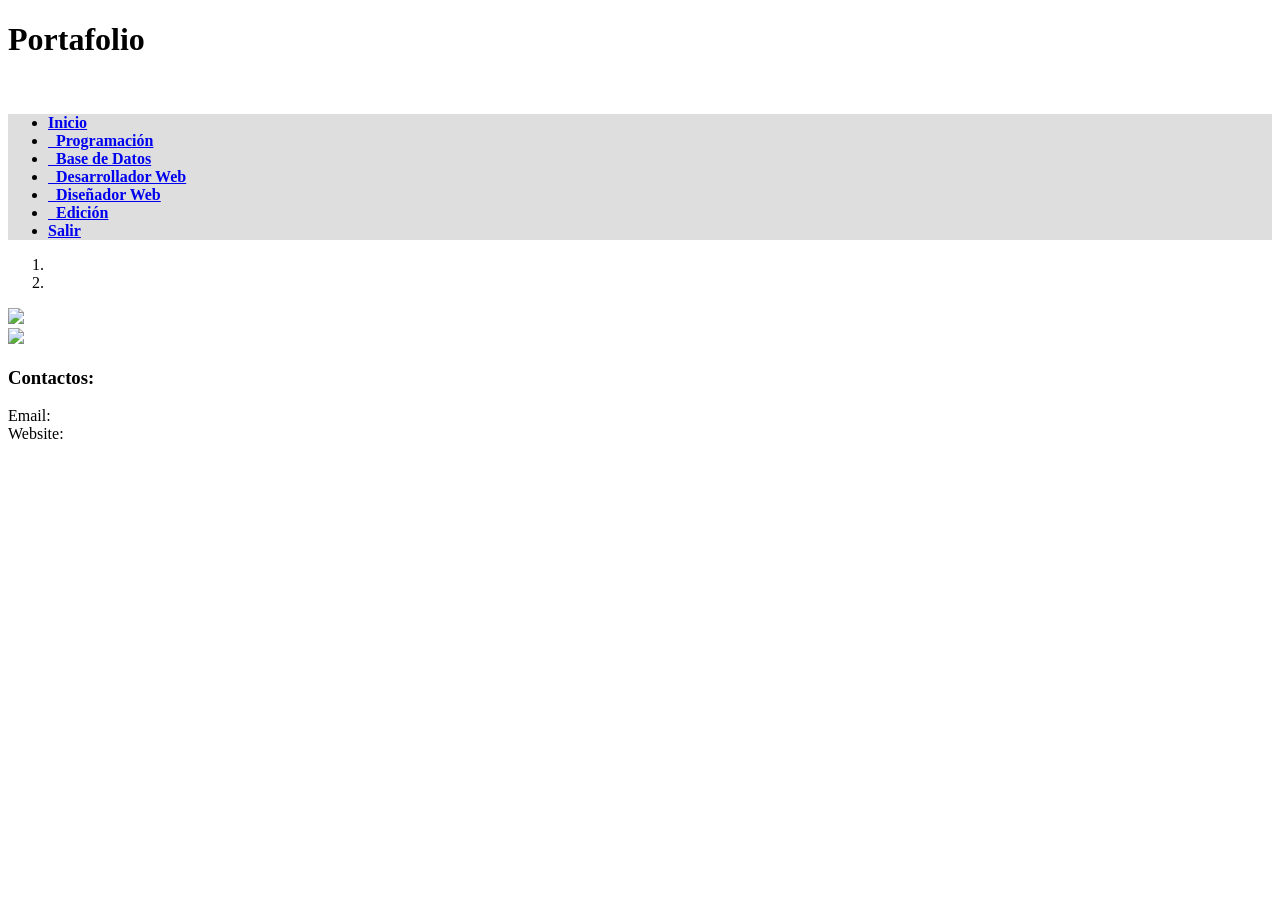
==== index.html @ d8a553ec "Add files via upload" ====
<!DOCTYPE html>
<html lang="en">
    <head>
        <!-- Title -->
        <title>Portafolio</title>
        <!-- Meta -->
        <meta http-equiv="content-type" content="text/html; charset=utf-8" />
        <meta name="description" content="">
        <meta name="author" content="">
        <meta name="viewport" content="width=device-width, initial-scale=1, maximum-scale=1" />
		
        <!-- Favicon -->
        <link href="favicon.ico" rel="shortcut icon">
		
        <!-- Bootstrap Core CSS -->
        <link rel="stylesheet" href="bootstrap/css/bootstrap.css" rel="stylesheet">
		
        <!-- Template CSS -->
        <link rel="stylesheet" href="css/animate.css" rel="stylesheet">
        <link rel="stylesheet" href="css/font-awesome.css" rel="stylesheet">
        <link rel="stylesheet" href="css/nexus.css" rel="stylesheet">
        <link rel="stylesheet" href="css/responsive.css" rel="stylesheet">
		
        <!-- Google Fonts-->
        <link href="http://fonts.googleapis.com/css?family=Roboto+Condensed:400,300" rel="stylesheet" type="text/css">
		
		<!--LINK Buenos-->
		<link rel="stylesheet" href="css/ok.css">
		<link rel="shortcut icon" type="image/vnd.microsoft.icon" href="img/io.png">				

		
    </head>
     <body class="claudio2">
        <div id="body-bg">
            <!-- Phone/Email -->
           <!--<div id="pre-header" class="background-gray-lighter">-->
               
           </div>
		   
            <!-- Header -->           
                    <div class="row">
                        <!-- Logo -->
                        <div class="logo">
                            <a>
                               <!--<img src="assets/img/m.jpg" id="pex"/>-->
								<h1 class="pex">Portafolio</h1><br>
                            </a>
                        </div>
                       
                    </div>
            
            <!-- Top Menu -->
            <div id="hornav" class="bottom-border-shadow" >
                <div class="container no-padding border-bottom" >
                    <div class="row">
                        <div class="col-md-12 no-padding">
                          <div class="visible-lg"><!--para ser invisible la barre lateral-->
							<div style="background-color:#dedede">
                                <ul id="hornavmenu" class="nav navbar-nav" >
                                    <li>
                                        <a href="index.html" class="glyphicon glyphicon-home">
											<strong class="rio">Inicio</strong>
										</a>
                                    </li>
                        
                                    <li>
                                        <a href="program.html" class="glyphicon glyphicon-list-alt"><b class="rio">&nbsp; Programación</b></a>
                                        
									</li>
									<li>
                                        <a href="base.html" class="glyphicon glyphicon-list-alt"><b class="rio">&nbsp; Base de Datos</b></a>
                                        
									</li>
									<li>
                                        <a href="pagina.html" class="glyphicon glyphicon-list-alt"><b class="rio">&nbsp; Desarrollador Web</b></a>
                                        
									</li>
									<li>
                                        <a href="grafico_1.html" class="glyphicon glyphicon-list-alt"><b class="rio">&nbsp; Diseñador Web </b></a>
                                        
									</li>
									<li>
                                        <a href="edicion.html" class="glyphicon glyphicon-list-alt"><b class="rio">&nbsp; Edición</b></a>
                                        
									</li>
                                       	 
                                    <li>
                                        <a href="index.html" class="fa-font" ><b class="rio">Salir</b></a>
                                    </li>
                                    
                                </ul>
                            </div>
                        </div>
                     
                    </div>
                </div>
            </div>
            <!-- === BEGIN CONTENT === -->
            <div id="slideshow" class="bottom-border-shadow">
                <div class="container no-padding background-white bottom-border">
                    <div class="row">
                        <!-- Carousel Slideshow -->
                        <div id="carousel-example" class="carousel slide" data-ride="carousel">
                            <!-- Carousel Indicators -->
                            <ol class="carousel-indicators">
                                <li data-target="#carousel-example" data-slide-to="0" class="active"></li>
                                <li data-target="#carousel-example" data-slide-to="1"></li>

                              
                            </ol>
                            <div class="clearfix"></div>
                            <!-- Carousel Images -->
                            <div class="carousel-inner">
                                <div class="item active">
                                    <img src="img/5.png">
                                </div>
                                <div class="item">
                                    <img src="img/6.png">
                                </div>
								
                              
                            </div>
                            <!-- Carousel Controls -->
                            <a class="left carousel-control" href="#carousel-example" data-slide="prev">
                                <span class="glyphicon glyphicon-backward"></span>
                            </a>
                            <a class="right carousel-control" href="#carousel-example" data-slide="next">
                                <span class="glyphicon glyphicon-forward"></span>

                            </a>
                            <!-- End Carousel Controls -->
                        </div>
                        <!-- End Carousel Slideshow -->
                    </div>
                </div>
            </div>
                     
            <!-- === BEGIN FOOTER === -->
            <div id="bas" >
                <div class="container bottom-border padding-vert-30" >
                    <div class="row" >
                       
                        <!-- Contact Details -->
                        <div class="col-md-4 margin-bottom-20" >
                            <h3 class="margin-bottom-10">Contactos:</h3>
                            <p>
                               
                                <span class="fa-envelope">Email:&nbsp;&nbsp;&nbsp;</span><br>
                                <span class="fa-link">Website:</span>
                            </p>
                            
                        </div>
                        
                    </div>
                </div>
            </div>
           
            <!-- JS -->
            <script type="text/javascript" src="js/jquery.min.js" type="text/javascript"></script>
            <script type="text/javascript" src="js/bootstrap.min.js" type="text/javascript"></script>
            <script type="text/javascript" src="js/scripts.js"></script>
            <!-- Isotope - Portfolio Sorting -->
            <script type="text/javascript" src="js/jquery.isotope.js" type="text/javascript"></script>
            <!-- Mobile Menu - Slicknav -->
            <script type="text/javascript" src="js/jquery.slicknav.js" type="text/javascript"></script>
            <!-- Animate on Scroll-->
            <script type="text/javascript" src="js/jquery.visible.js" charset="utf-8"></script>
            <!-- Sticky Div -->
            <script type="text/javascript" src="js/jquery.sticky.js" charset="utf-8"></script>
            <!-- Slimbox2-->
            <script type="text/javascript" src="js/slimbox2.js" charset="utf-8"></script>
            <!-- Modernizr -->
            <script src="js/modernizr.custom.js" type="text/javascript"></script>
            <!-- End JS -->
    </body>
</html>
<!-- === END FOOTER === -->
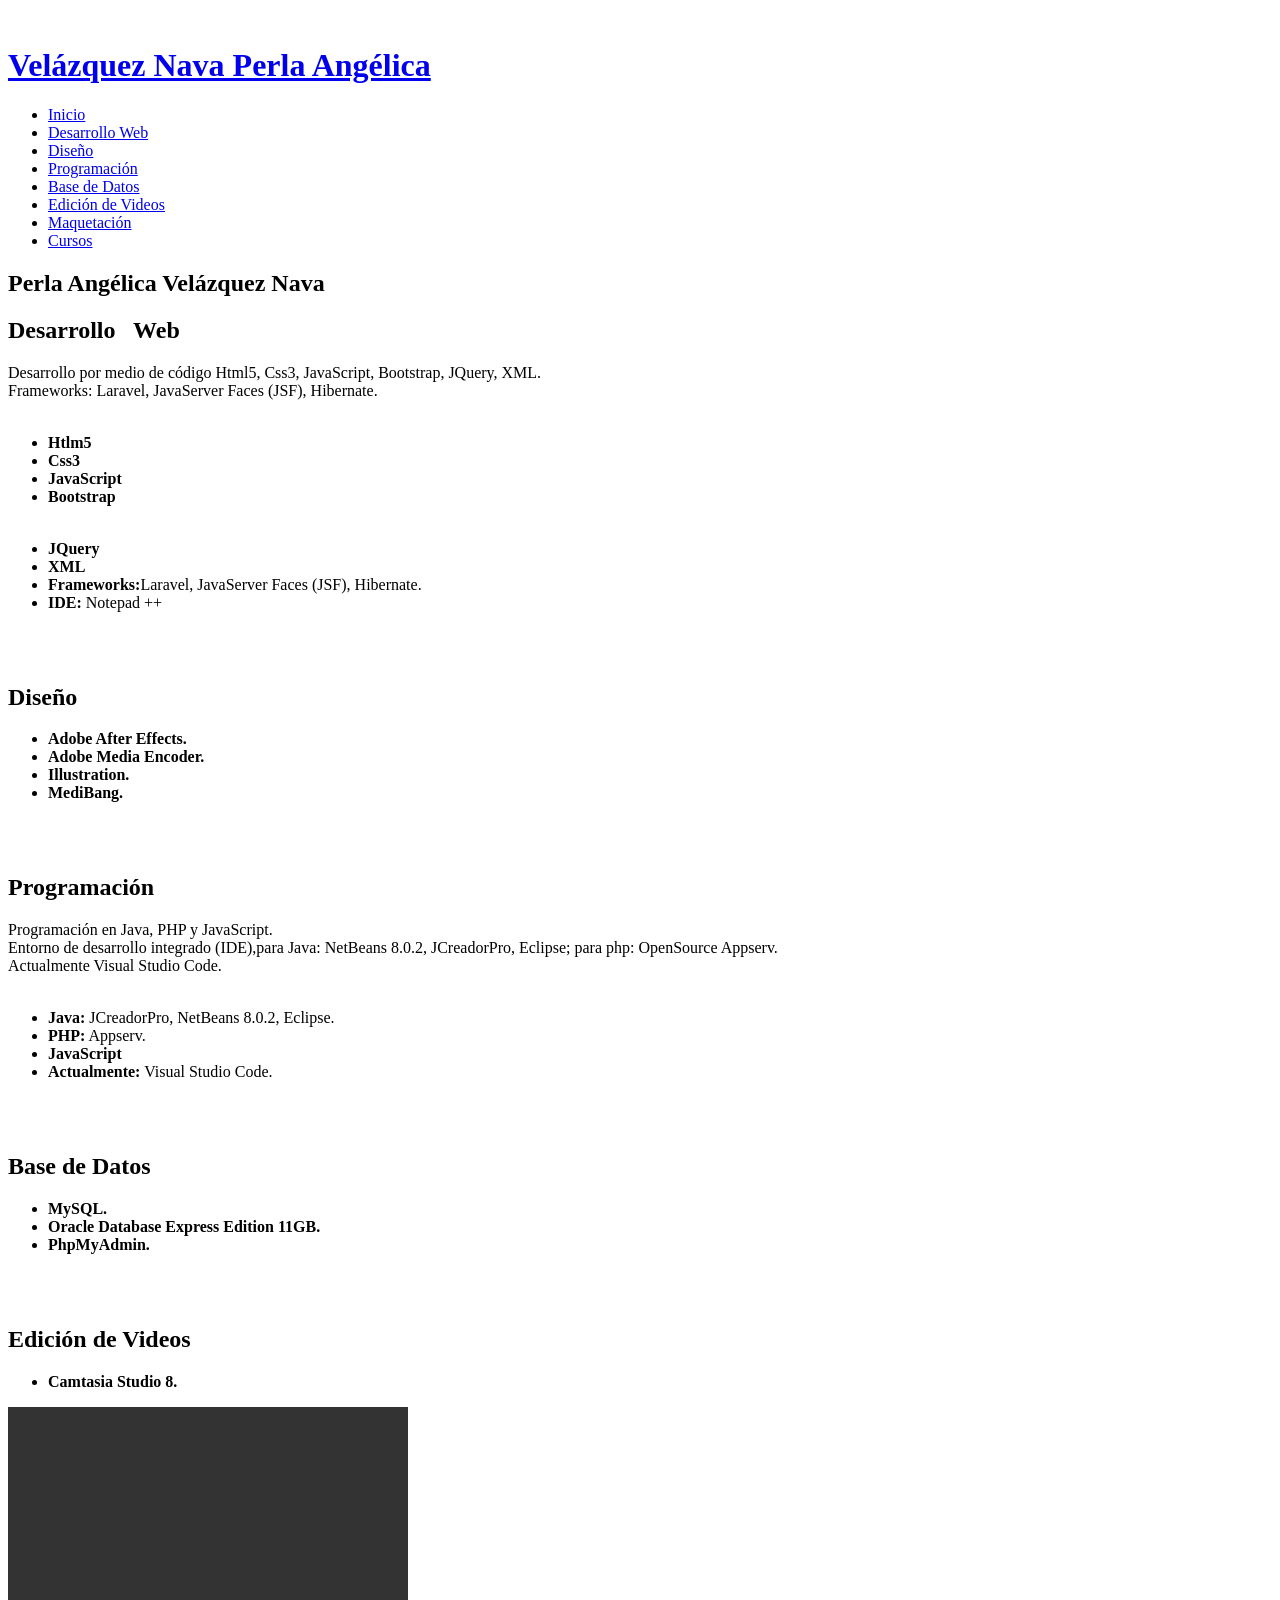
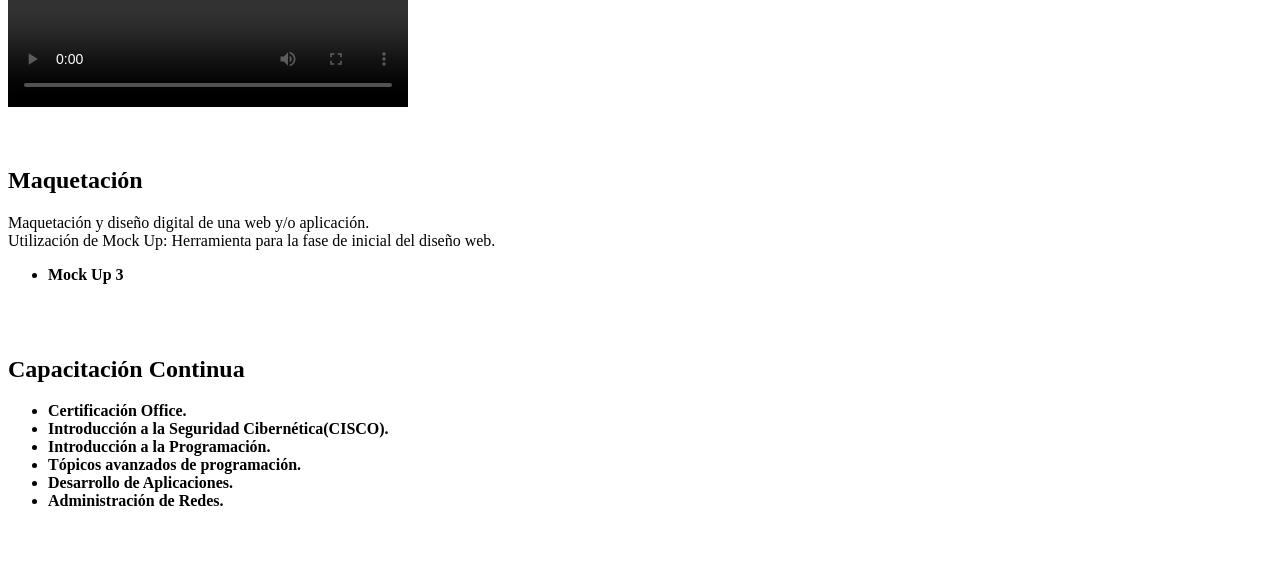
==== commit 196f65ce: "Add files via upload Signed-off-by: xd <82372136+sofia-sofista@users.noreply.github.com>" ====
--- a/index.html
+++ b/index.html
@@ -1,177 +1,448 @@
-<!DOCTYPE html>
-<html lang="en">
-    <head>
-        <!-- Title -->
-        <title>Portafolio</title>
-        <!-- Meta -->
-        <meta http-equiv="content-type" content="text/html; charset=utf-8" />
-        <meta name="description" content="">
-        <meta name="author" content="">
-        <meta name="viewport" content="width=device-width, initial-scale=1, maximum-scale=1" />
-		
-        <!-- Favicon -->
-        <link href="favicon.ico" rel="shortcut icon">
-		
-        <!-- Bootstrap Core CSS -->
-        <link rel="stylesheet" href="bootstrap/css/bootstrap.css" rel="stylesheet">
-		
-        <!-- Template CSS -->
-        <link rel="stylesheet" href="css/animate.css" rel="stylesheet">
-        <link rel="stylesheet" href="css/font-awesome.css" rel="stylesheet">
-        <link rel="stylesheet" href="css/nexus.css" rel="stylesheet">
-        <link rel="stylesheet" href="css/responsive.css" rel="stylesheet">
-		
-        <!-- Google Fonts-->
-        <link href="http://fonts.googleapis.com/css?family=Roboto+Condensed:400,300" rel="stylesheet" type="text/css">
-		
-		<!--LINK Buenos-->
-		<link rel="stylesheet" href="css/ok.css">
-		<link rel="shortcut icon" type="image/vnd.microsoft.icon" href="img/io.png">				
-
-		
-    </head>
-     <body class="claudio2">
-        <div id="body-bg">
-            <!-- Phone/Email -->
-           <!--<div id="pre-header" class="background-gray-lighter">-->
-               
-           </div>
-		   
-            <!-- Header -->           
-                    <div class="row">
-                        <!-- Logo -->
-                        <div class="logo">
-                            <a>
-                               <!--<img src="assets/img/m.jpg" id="pex"/>-->
-								<h1 class="pex">Portafolio</h1><br>
-                            </a>
-                        </div>
-                       
-                    </div>
-            
-            <!-- Top Menu -->
-            <div id="hornav" class="bottom-border-shadow" >
-                <div class="container no-padding border-bottom" >
-                    <div class="row">
-                        <div class="col-md-12 no-padding">
-                          <div class="visible-lg"><!--para ser invisible la barre lateral-->
-							<div style="background-color:#dedede">
-                                <ul id="hornavmenu" class="nav navbar-nav" >
-                                    <li>
-                                        <a href="index.html" class="glyphicon glyphicon-home">
-											<strong class="rio">Inicio</strong>
-										</a>
-                                    </li>
-                        
-                                    <li>
-                                        <a href="program.html" class="glyphicon glyphicon-list-alt"><b class="rio">&nbsp; Programación</b></a>
-                                        
-									</li>
-									<li>
-                                        <a href="base.html" class="glyphicon glyphicon-list-alt"><b class="rio">&nbsp; Base de Datos</b></a>
-                                        
-									</li>
-									<li>
-                                        <a href="pagina.html" class="glyphicon glyphicon-list-alt"><b class="rio">&nbsp; Desarrollador Web</b></a>
-                                        
-									</li>
-									<li>
-                                        <a href="grafico_1.html" class="glyphicon glyphicon-list-alt"><b class="rio">&nbsp; Diseñador Web </b></a>
-                                        
-									</li>
-									<li>
-                                        <a href="edicion.html" class="glyphicon glyphicon-list-alt"><b class="rio">&nbsp; Edición</b></a>
-                                        
-									</li>
-                                       	 
-                                    <li>
-                                        <a href="index.html" class="fa-font" ><b class="rio">Salir</b></a>
-                                    </li>
-                                    
-                                </ul>
-                            </div>
-                        </div>
-                     
-                    </div>
-                </div>
-            </div>
-            <!-- === BEGIN CONTENT === -->
-            <div id="slideshow" class="bottom-border-shadow">
-                <div class="container no-padding background-white bottom-border">
-                    <div class="row">
-                        <!-- Carousel Slideshow -->
-                        <div id="carousel-example" class="carousel slide" data-ride="carousel">
-                            <!-- Carousel Indicators -->
-                            <ol class="carousel-indicators">
-                                <li data-target="#carousel-example" data-slide-to="0" class="active"></li>
-                                <li data-target="#carousel-example" data-slide-to="1"></li>
-
-                              
-                            </ol>
-                            <div class="clearfix"></div>
-                            <!-- Carousel Images -->
-                            <div class="carousel-inner">
-                                <div class="item active">
-                                    <img src="img/5.png">
-                                </div>
-                                <div class="item">
-                                    <img src="img/6.png">
-                                </div>
-								
-                              
-                            </div>
-                            <!-- Carousel Controls -->
-                            <a class="left carousel-control" href="#carousel-example" data-slide="prev">
-                                <span class="glyphicon glyphicon-backward"></span>
-                            </a>
-                            <a class="right carousel-control" href="#carousel-example" data-slide="next">
-                                <span class="glyphicon glyphicon-forward"></span>
-
-                            </a>
-                            <!-- End Carousel Controls -->
-                        </div>
-                        <!-- End Carousel Slideshow -->
-                    </div>
-                </div>
-            </div>
-                     
-            <!-- === BEGIN FOOTER === -->
-            <div id="bas" >
-                <div class="container bottom-border padding-vert-30" >
-                    <div class="row" >
-                       
-                        <!-- Contact Details -->
-                        <div class="col-md-4 margin-bottom-20" >
-                            <h3 class="margin-bottom-10">Contactos:</h3>
-                            <p>
-                               
-                                <span class="fa-envelope">Email:&nbsp;&nbsp;&nbsp;</span><br>
-                                <span class="fa-link">Website:</span>
-                            </p>
-                            
-                        </div>
-                        
-                    </div>
-                </div>
-            </div>
-           
-            <!-- JS -->
-            <script type="text/javascript" src="js/jquery.min.js" type="text/javascript"></script>
-            <script type="text/javascript" src="js/bootstrap.min.js" type="text/javascript"></script>
-            <script type="text/javascript" src="js/scripts.js"></script>
-            <!-- Isotope - Portfolio Sorting -->
-            <script type="text/javascript" src="js/jquery.isotope.js" type="text/javascript"></script>
-            <!-- Mobile Menu - Slicknav -->
-            <script type="text/javascript" src="js/jquery.slicknav.js" type="text/javascript"></script>
-            <!-- Animate on Scroll-->
-            <script type="text/javascript" src="js/jquery.visible.js" charset="utf-8"></script>
-            <!-- Sticky Div -->
-            <script type="text/javascript" src="js/jquery.sticky.js" charset="utf-8"></script>
-            <!-- Slimbox2-->
-            <script type="text/javascript" src="js/slimbox2.js" charset="utf-8"></script>
-            <!-- Modernizr -->
-            <script src="js/modernizr.custom.js" type="text/javascript"></script>
-            <!-- End JS -->
-    </body>
-</html>
-<!-- === END FOOTER === -->
+<!DOCTYPE html>
+<html lang="en">
+
+<head>
+  <meta charset="utf-8">
+  <meta content="width=device-width, initial-scale=1.0" name="viewport">
+
+  <title>Portafolio</title>
+  <meta content="" name="description">
+  <meta content="" name="keywords">
+
+  <!-- Favicons -->
+  <link href="assets/img/io.png" rel="icon">
+  <link href="assets/img/apple-touch-icon.png" rel="apple-touch-icon">
+
+  <!-- Google Fonts -->
+  <link href="https://fonts.googleapis.com/css?family=Open+Sans:300,300i,400,400i,600,600i,700,700i|Raleway:300,300i,400,400i,500,500i,600,600i,700,700i|Poppins:300,300i,400,400i,500,500i,600,600i,700,700i" rel="stylesheet">
+
+  <!-- Vendor CSS Files -->
+  <link href="assets/vendor/aos/aos.css" rel="stylesheet">
+  <link href="assets/vendor/bootstrap/css/bootstrap.min.css" rel="stylesheet">
+  <link href="assets/vendor/bootstrap-icons/bootstrap-icons.css" rel="stylesheet">
+  <link href="assets/vendor/boxicons/css/boxicons.min.css" rel="stylesheet">
+  <link href="assets/vendor/glightbox/css/glightbox.min.css" rel="stylesheet">
+  <link href="assets/vendor/swiper/swiper-bundle.min.css" rel="stylesheet">
+
+  <!-- Template Main CSS File -->
+  <link href="assets/css/style.css" rel="stylesheet">
+
+  <!-- =======================================================
+  * Template Name: iPortfolio - v3.10.0
+  * Template URL: https://bootstrapmade.com/iportfolio-bootstrap-portfolio-websites-template/
+  * Author: BootstrapMade.com
+  * License: https://bootstrapmade.com/license/
+  ======================================================== -->
+</head>
+
+<body>
+
+  <!-- ======= Mobile nav toggle button ======= -->
+  <i class="bi bi-list mobile-nav-toggle d-xl-none"></i>
+
+  <!-- ======= Header ======= -->
+  <header id="header">
+    <div class="d-flex flex-column">
+
+      <div class="profile">
+        <img src="assets/img/a.png" alt="" class="img-fluid rounded-circle">
+        <h1 class="text-light"><a class="dos" href="index.html">Velázquez Nava Perla Angélica</a></h1>
+		
+        
+      </div>
+
+      <nav id="navbar" class="nav-menu navbar">
+        <ul>
+          <li><a href="#hero" class="nav-link scrollto active"><i class="bx bx-home"></i> <span>Inicio</span></a></li>
+		  <li><a href="#desarrollo" class="nav-link scrollto"><i class="bx bx-book-content"></i> <span>Desarrollo Web</span></a></li>
+		  <li><a href="#diseño" class="nav-link scrollto"><i class="bx bx-book-content"></i> <span>Diseño</span></a></li>
+          <li><a href="#about" class="nav-link scrollto"><i class="bx bx-book-content"></i> <span>Programación</span></a></li>
+		  <li><a href="#base" class="nav-link scrollto"><i class="bx bx-book-content"></i> <span>Base de Datos</span></a></li>
+		  <li><a href="#edicion" class="nav-link scrollto"><i class="bx bx-book-content"></i> <span>Edición de Videos</span></a></li>
+		  <li><a href="#maquetacion" class="nav-link scrollto"><i class="bx bx-book-content"></i> <span>Maquetación</span></a></li>		  
+          <li><a href="#cursos" class="nav-link scrollto"><i class="bx bx-file-blank"></i> <span>Cursos</span></a></li>
+          
+        </ul>
+      </nav><!-- .nav-menu -->
+    </div>
+  </header><!-- End Header -->
+
+  <!-- ======= Hero Section ======= -->
+  <section id="hero" class="d-flex flex-column justify-content-center align-items-center">
+    <div class="hero-container" data-aos="fade-in">
+	
+      <h1 class="c1">Perla Angélica Velázquez Nava</h1>
+      <p><span class="typed" data-typed-items="Freelancer, Desarrolladora Web, Diseñadora, Programadora"></span></p>
+	  
+    </div>
+	
+  </section><!-- End Hero -->
+
+  <main id="main">
+
+  <!-- ======= DESARROLLO WEB ======= -->
+    <section id="desarrollo" class="tres">
+      <div class="container">
+
+   <div class="section-title">
+          <h2 class="cua">Desarrollo &nbsp; Web</h2>
+          <p>Desarrollo por medio de código Html5, Css3, JavaScript, Bootstrap, JQuery, XML.
+		<br>
+		  Frameworks: Laravel, JavaServer Faces (JSF), Hibernate.
+		  </p> 
+	
+		<div class="row">
+              <div class="col-lg-6">
+                <ul><br>
+                  <li> <strong>Htlm5</strong> </li>
+                  <li></i> <strong>Css3</strong></li>
+                  <li></i> <strong>JavaScript</strong></li>
+                  <li></i> <strong>Bootstrap</strong></li>				  
+                </ul>
+              </div>
+			 <div class="col-lg-6">
+                <ul><br>
+                  <li> <strong>JQuery</strong></li>
+                  <li></i> <strong>XML</strong></li>
+                  <li></i> <strong>Frameworks:</strong><span>Laravel, JavaServer Faces (JSF), Hibernate.</span></li>
+                  <li></i> <strong>IDE:</strong> <span>Notepad ++</span></li>				  
+                </ul>
+              </div>
+         </div>
+		    <div class="row">
+				<div class="col-lg-6" data-aos="fade-right">
+					<img src="assets/img/w3.png" class="img-fluid" alt="">			
+			</div>		  
+		    <div class="col-lg-6" data-aos="fade-right">
+				<img src="assets/img/w5.png" class="img-fluid" alt="">			
+			</div>
+		  
+        </div>
+	</div>			
+       
+
+      </div>
+	  
+	  
+	  
+    </section><!-- End About Section -->
+
+
+
+<!-- ======= Diseño ======= -->
+    <section id="diseño" class="tres">
+      <div class="container">
+
+   <div class="section-title">
+          <h2 class="cua">Diseño</h2>
+         
+		<div class="row">
+              <div class="col-lg-6">
+                <ul>             
+                  <li></i> <strong>Adobe After Effects.</strong></li>
+                  <li></i> <strong>Adobe Media Encoder.</strong></li>
+                  <li></i> <strong>Illustration.</strong></li>
+				  <li></i> <strong>MediBang.</strong></li>	
+                </ul>
+              </div>
+			 
+         </div>
+		    <div class="row">
+				<div class="col-lg-6" data-aos="fade-right">
+					<img src="assets/img/w11.png" class="img-fluid" alt="">			
+			</div>		  
+		    <div class="col-lg-6" data-aos="fade-right">
+				<img src="assets/img/p1.jpg" class="img-fluid" alt="">			
+			</div>
+		  
+        </div>
+	</div>			
+       
+
+      </div>
+	  
+	  
+	  
+    </section><!-- End About Section -->
+
+    <!-- ======= About Section ======= -->
+    <section id="about" class="tres">
+      <div class="container">
+
+   <div class="section-title">
+          <h2 class="cua">Programación</h2>
+          <p> Programación en Java, PHP y JavaScript.<br>
+		  Entorno de desarrollo integrado (IDE),para Java: NetBeans 8.0.2, JCreadorPro, Eclipse; 
+		  para php: OpenSource Appserv. <br>
+		  Actualmente Visual Studio Code.
+		  </p> 
+	
+		<div class="row">
+              <div class="col-lg-6">
+                <ul><br>
+                  <li> <strong>Java:</strong> <span>JCreadorPro, NetBeans 8.0.2, Eclipse.</span></li>
+                  <li></i> <strong>PHP:</strong> <span>Appserv.</span></li>
+                  <li></i> <strong>JavaScript</strong> <span></span></li>
+                  <li></i> <strong>Actualmente:</strong> <span>Visual Studio Code.</span></li>
+                </ul>
+              </div>
+        
+            </div>
+		    <div class="row">
+				<div class="col-lg-6" data-aos="fade-right">
+					<img src="assets/img/8.png" class="img-fluid" alt="">			
+			</div>		  
+		    <div class="col-lg-6" data-aos="fade-right">
+				<img src="assets/img/7.png" class="img-fluid" alt="">			
+			</div>
+		  
+        </div>
+	</div>			
+       
+
+      </div>
+	  
+	  
+	  
+    </section><!-- End About Section -->
+	
+<!--base-->
+  <section id="base" class="m1">
+      <div class="container">
+
+   <div class="section-title">
+          <h2 class="cua">Base de Datos</h2>
+
+		<div class="row">
+              <div class="col-lg-6">
+                <ul>
+                  <li> <strong>MySQL.</strong> </li>
+                  <li></i> <strong>Oracle Database Express Edition 11GB.</strong> </li>
+                  <li></i> <strong>PhpMyAdmin.</strong> <span></span></li>
+                  
+                </ul>
+              </div>
+        
+            </div>
+		    <div class="row">
+				<div class="col-lg-6" data-aos="fade-right">
+					<img src="assets/img/9.png" class="img-fluid" alt="">			
+			</div>		  
+		    <div class="col-lg-6" data-aos="fade-right">
+				<img src="assets/img/10.png" class="img-fluid" alt="">			
+			</div>
+		  
+        </div>
+	</div>			
+       
+
+      </div>
+	  	  
+    </section><!-- End About Section -->
+
+ <!-- ======= EDICIÓN ======= -->
+    <section id="edicion" class="tres">
+      <div class="container">
+
+   <div class="section-title">
+          <h2 class="cua">Edición de Videos</h2>        
+		<div class="row">
+              <div class="col-lg-6">
+                <ul>
+                  <li> <strong>Camtasia Studio 8.</strong> </li>
+                  		  
+                </ul>
+              </div>
+			 
+         </div>
+	<div class="container">
+
+               <div class="row">
+            
+					<div class="col-lg-6">			
+						<div class="video-container">
+							<video  id="medio" width="400" height="300" controls>
+								<source src="assets/img/w11.mp4" Content-type="video/mpeg"/>
+							</video>
+						</div>
+					</div>
+           <div class="col-lg-6" data-aos="fade-right"><br>
+				<img src="assets/img/w14.png" class="img-fluid" alt="">			
+			</div>
+			</div>	    
+    </div>	 		 		 		 		    
+	</div>			
+       
+
+      </div>
+	  	  
+    </section><!-- End About Section -->
+
+
+	
+
+
+<!--base-->
+  <section id="maquetacion" class="m1">
+      <div class="container">
+
+   <div class="section-title">
+          <h2 class="cua">Maquetación</h2>
+			<p>Maquetación y diseño digital de una web y/o aplicación.<br>
+			Utilización de Mock Up: Herramienta para la fase de inicial del diseño web.
+		
+		  </p> 
+		<div class="row">
+              <div class="col-lg-6">
+                <ul>
+                  <li> <strong>Mock Up 3</strong> </li>
+                  
+                  
+                </ul>
+              </div>
+        
+            </div>
+		    <div class="row">
+				<div class="col-lg-6" data-aos="fade-right">
+					<img src="assets/img/w17.png" class="img-fluid" alt="">			
+			</div>		  
+		    <div class="col-lg-6" data-aos="fade-right">
+				<img src="assets/img/w18.png" class="img-fluid" alt="">			
+			</div>
+		  
+        </div>
+	</div>			
+       
+
+      </div>
+	  	  
+    </section><!-- End About Section -->
+	
+	<!-- CURSOS -->
+  <section id="cursos" class="m1">
+      <div class="container">
+
+   <div class="section-title">
+          <h2 class="cua">Capacitación Continua</h2>
+
+		<div class="row">
+              <div class="col-lg-6">
+                <ul>
+                  <li> <strong>Certificación Office.</strong> </li>
+                  <li></i> <strong>Introducción a la Seguridad Cibernética(CISCO).</strong> </li>
+                  <li></i> <strong>Introducción a la Programación.</strong> <span></span></li>
+                  <li> <strong>Tópicos avanzados de programación.</strong> </li>
+                  <li></i> <strong>Desarrollo de Aplicaciones.</strong> </li>
+                  <li></i> <strong>Administración de Redes.</strong> <span></span></li>
+                </ul>
+              </div>
+        
+            </div>
+		    <div class="row">
+				<div class="col-lg-6" data-aos="fade-right">
+					<img src="assets/img/w19.png" class="img-fluid" alt="">			
+			</div>		  
+		    <div class="col-lg-6" data-aos="fade-right">
+				<img src="assets/img/w20.png" class="img-fluid" alt="">			
+			</div>
+		  
+        </div>
+	</div>			
+       
+
+      </div>
+	  	  
+    </section><!-- End About Section -->
+	
+	
+<!--SECCION SKILL
+
+  
+    <section id="skills" class="skills section-bg">
+      <div class="container">
+
+        <div class="section-title">
+          <h2>Skills</h2>
+          <p>Magnam dolores commodi suscipit. Necessitatibus eius consequatur ex aliquid fuga eum quidem. Sit sint consectetur velit. Quisquam quos quisquam cupiditate. Et nemo qui impedit suscipit alias ea. Quia fugiat sit in iste officiis commodi quidem hic quas.</p>
+        </div>
+
+        <div class="row skills-content">
+
+          <div class="col-lg-6" data-aos="fade-up">
+
+            <div class="progress">
+              <span class="skill">HTML <i class="val">100%</i></span>
+              <div class="progress-bar-wrap">
+                <div class="progress-bar" role="progressbar" aria-valuenow="100" aria-valuemin="0" aria-valuemax="100"></div>
+              </div>
+            </div>
+
+            <div class="progress">
+              <span class="skill">CSS <i class="val">90%</i></span>
+              <div class="progress-bar-wrap">
+                <div class="progress-bar" role="progressbar" aria-valuenow="90" aria-valuemin="0" aria-valuemax="100"></div>
+              </div>
+            </div>
+
+            <div class="progress">
+              <span class="skill">JavaScript <i class="val">75%</i></span>
+              <div class="progress-bar-wrap">
+                <div class="progress-bar" role="progressbar" aria-valuenow="75" aria-valuemin="0" aria-valuemax="100"></div>
+              </div>
+            </div>
+
+          </div>
+
+          <div class="col-lg-6" data-aos="fade-up" data-aos-delay="100">
+
+            <div class="progress">
+              <span class="skill">PHP <i class="val">80%</i></span>
+              <div class="progress-bar-wrap">
+                <div class="progress-bar" role="progressbar" aria-valuenow="80" aria-valuemin="0" aria-valuemax="100"></div>
+              </div>
+            </div>
+
+            <div class="progress">
+              <span class="skill">WordPress/CMS <i class="val">90%</i></span>
+              <div class="progress-bar-wrap">
+                <div class="progress-bar" role="progressbar" aria-valuenow="90" aria-valuemin="0" aria-valuemax="100"></div>
+              </div>
+            </div>
+
+            <div class="progress">
+              <span class="skill">Photoshop <i class="val">55%</i></span>
+              <div class="progress-bar-wrap">
+                <div class="progress-bar" role="progressbar" aria-valuenow="55" aria-valuemin="0" aria-valuemax="100"></div>
+              </div>
+            </div>
+
+          </div>
+
+        </div>
+
+      </div>
+    </section>
+	 End Skills Section -->
+
+
+ 
+
+  <a href="#" class="back-to-top d-flex align-items-center justify-content-center"><i class="bi bi-arrow-up-short"></i></a>
+
+  <!-- Vendor JS Files -->
+  <script src="assets/vendor/purecounter/purecounter_vanilla.js"></script>
+  <script src="assets/vendor/aos/aos.js"></script>
+  <script src="assets/vendor/bootstrap/js/bootstrap.bundle.min.js"></script>
+  <script src="assets/vendor/glightbox/js/glightbox.min.js"></script>
+  <script src="assets/vendor/isotope-layout/isotope.pkgd.min.js"></script>
+  <script src="assets/vendor/swiper/swiper-bundle.min.js"></script>
+  <script src="assets/vendor/typed.js/typed.min.js"></script>
+  <script src="assets/vendor/waypoints/noframework.waypoints.js"></script>
+  <script src="assets/vendor/php-email-form/validate.js"></script>
+
+  <!-- Template Main JS File -->
+  <script src="assets/js/main.js"></script>
+
+</body>
+
+</html>
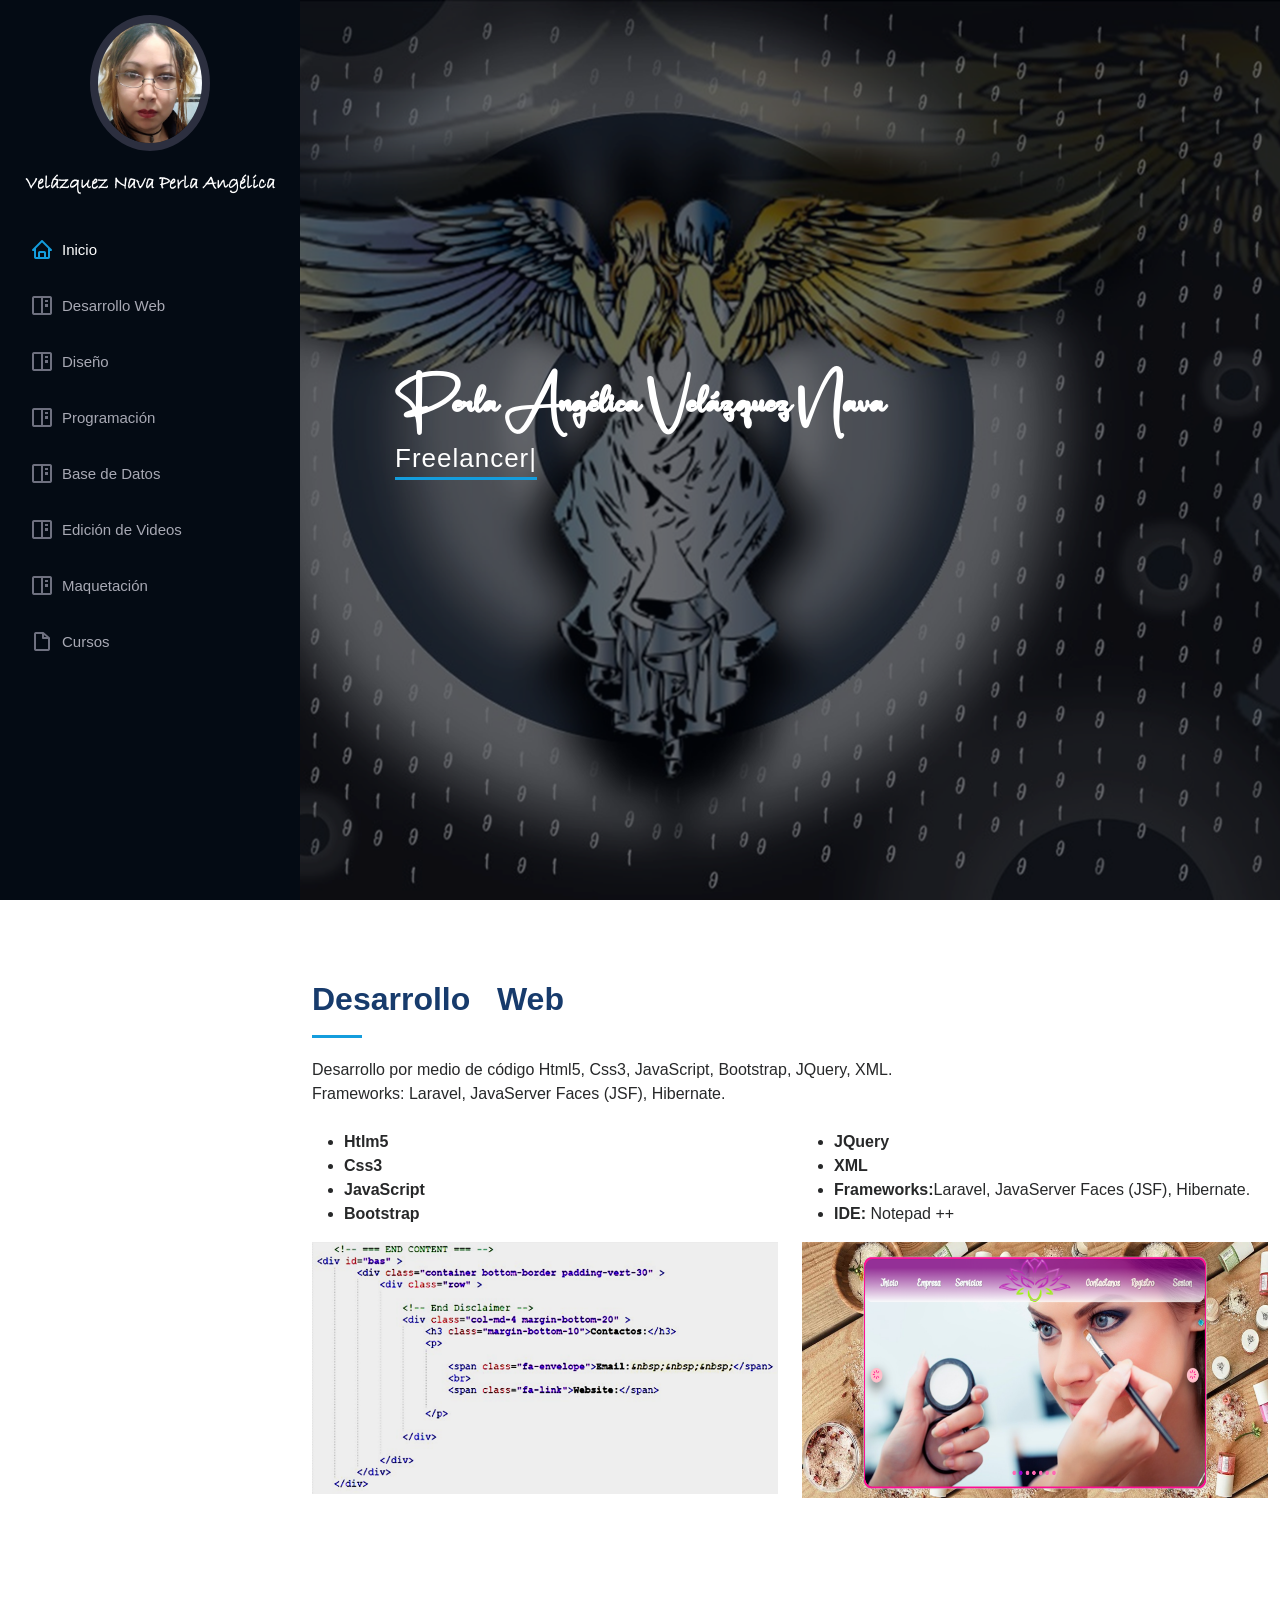
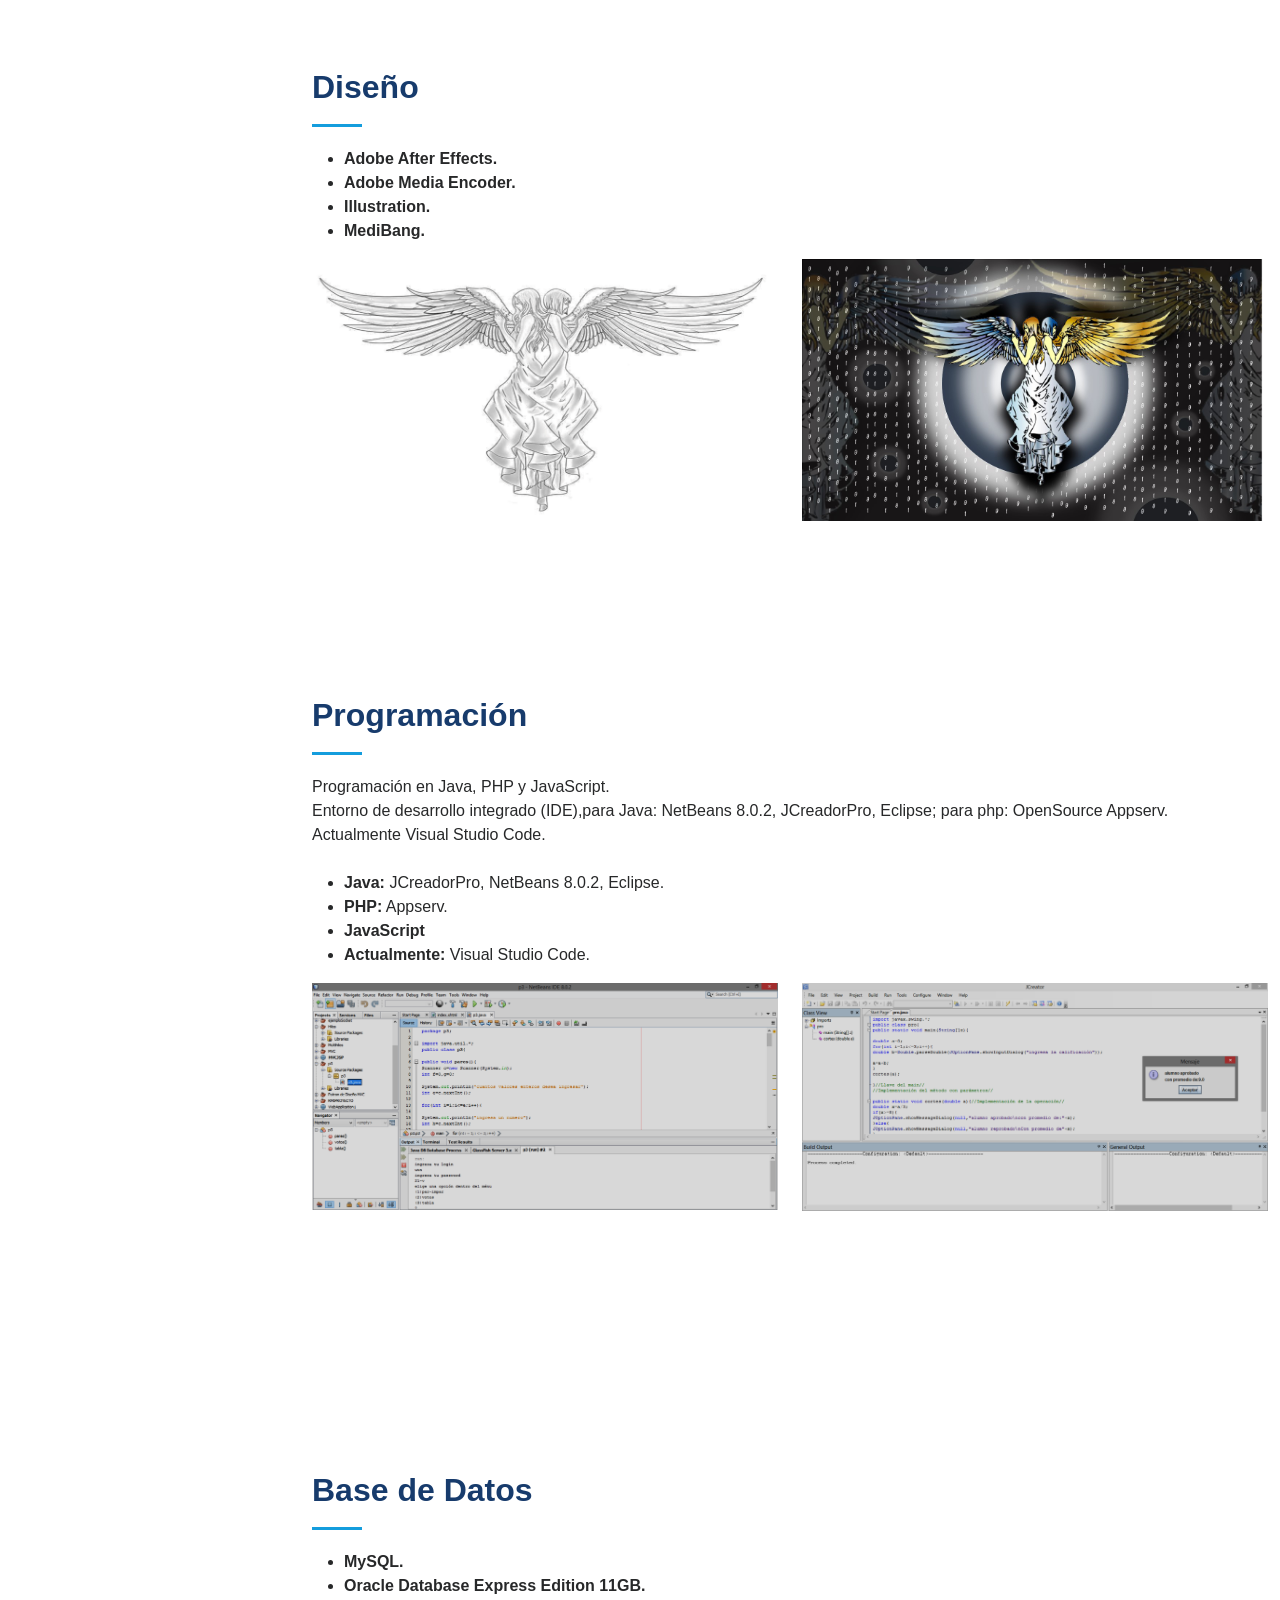
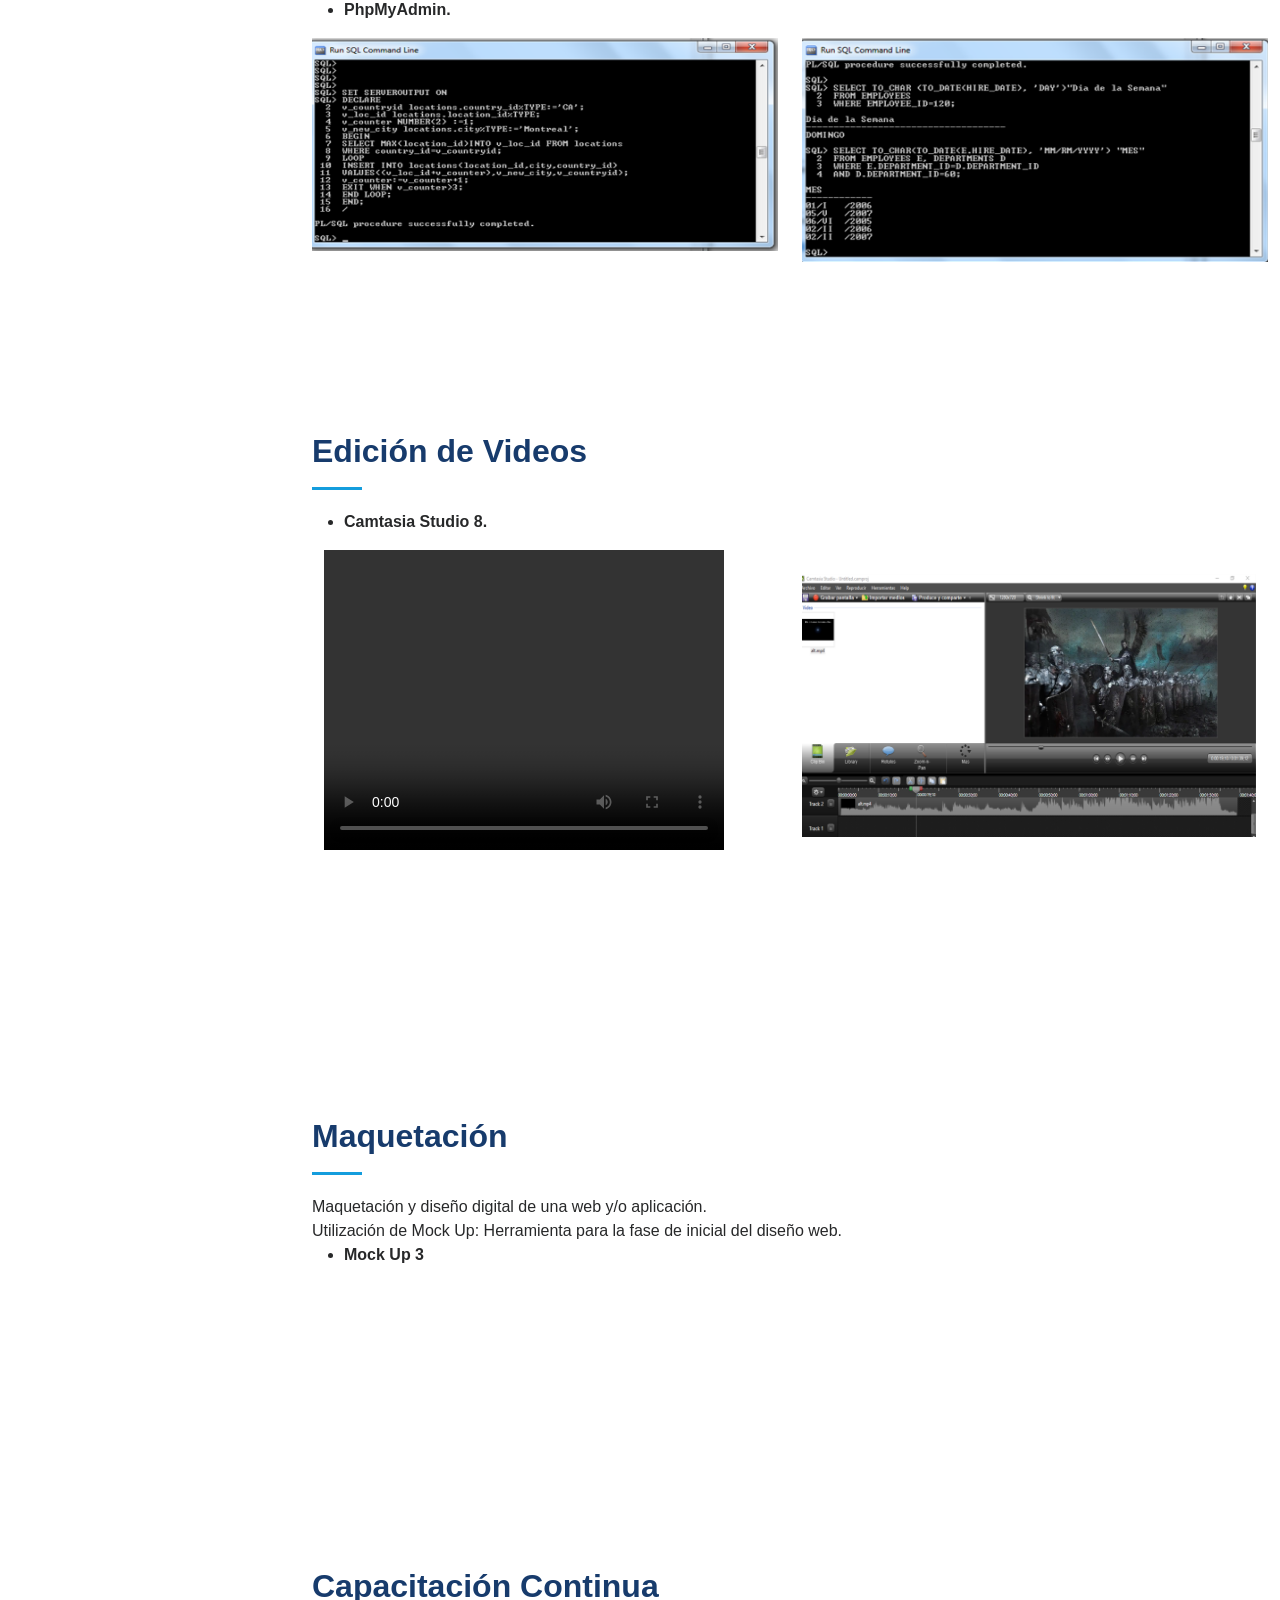
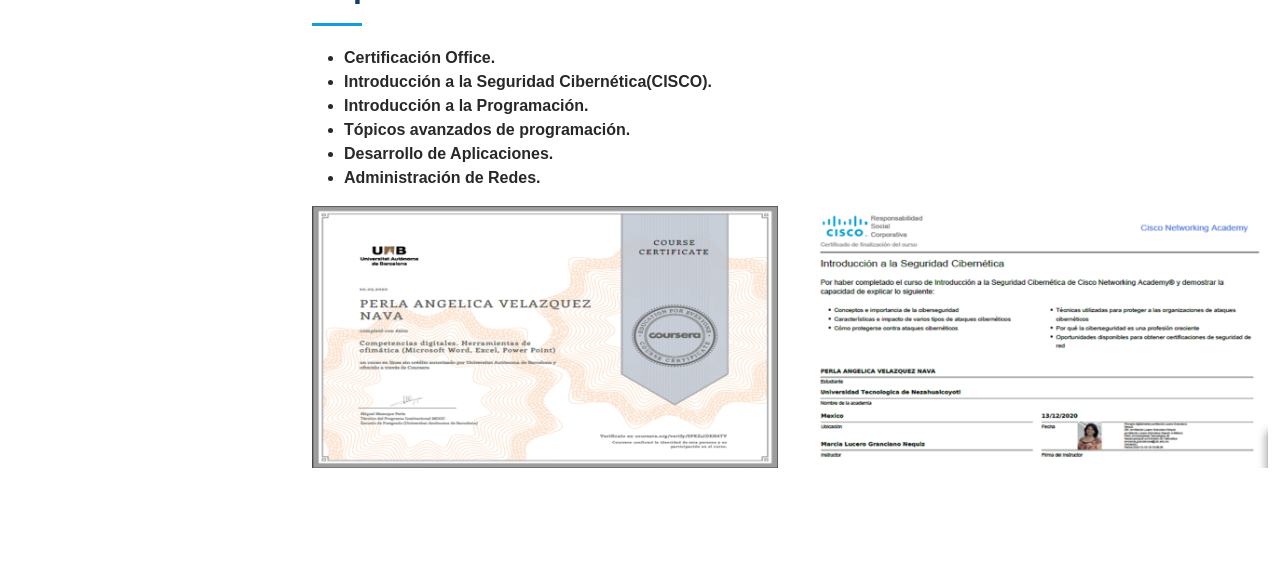
==== commit db51254c: "Update index.html Signed-off-by: xd <82372136+sofia-sofista@users.noreply.github.com>" ====
--- a/index.html
+++ b/index.html
@@ -344,7 +344,16 @@
 			</div>		  
 		    <div class="col-lg-6" data-aos="fade-right">
 				<img src="assets/img/w20.png" class="img-fluid" alt="">			
-			</div>
+			</div><br><br>
+			<div class="row">
+				<div class="col-lg-6" data-aos="fade-right">
+					<img src="assets/img/w22.jpg" class="img-fluid" alt="">			
+			</div>		  
+		    <div class="col-lg-6" data-aos="fade-right">
+				<img src="assets/img/w21.jpg" class="img-fluid" alt="">			
+			</div>
+		   
+        </div>    
 		  
         </div>
 	</div>			
@@ -445,4 +454,4 @@
 
 </body>
 
-</html>+</html>
--- a/assets/css/style.css
+++ b/assets/css/style.css
@@ -0,0 +1,1141 @@
+/**
+* Template Name: iPortfolio - v3.10.0
+* Template URL: https://bootstrapmade.com/iportfolio-bootstrap-portfolio-websites-template/
+* Author: BootstrapMade.com
+* License: https://bootstrapmade.com/license/
+*/
+
+/*--------------------------------------------------------------
+# General
+--------------------------------------------------------------*/
+	@font-face{
+	font-family:z3;
+	src:url(fuentes/z3.ttf);
+	}
+@font-face{
+	font-family:z2;
+	src:url(fuentes/z2.ttf);
+	}	
+@font-face{
+	font-family:z1;
+	src:url(fuentes/z1.ttf);
+	}
+	
+body {
+  font-family: "Open Sans", sans-serif;
+  color: #272829;
+}
+.dos{	 
+  color:#A81867;
+  font:bold 19px z2,verdana,sans-serif;
+  text-align:center;
+   	
+}
+
+.tres{
+ margin-top:60px;	
+}
+.cua{
+margin-top:-40px;
+}
+
+.m1{
+margin-top:150px;	
+	
+}
+
+.a{
+  color: #149ddd;
+  text-decoration: none;
+}
+
+.c1{
+font:bold 10px z3,verdana,sans-serif;	
+	
+}
+
+
+a:hover {
+  color: #37b3ed;
+  text-decoration: none;
+}
+
+h1,
+h2,
+h3,
+h4,
+h5,
+h6 {
+  font-family: "Raleway", sans-serif;
+}
+
+/*--------------------------------------------------------------
+# Back to top button
+--------------------------------------------------------------*/
+.back-to-top {
+  position: fixed;
+  visibility: hidden;
+  opacity: 0;
+  right: 15px;
+  bottom: 15px;
+  z-index: 996;
+  background: #149ddd;
+  width: 40px;
+  height: 40px;
+  border-radius: 50px;
+  transition: all 0.4s;
+}
+
+.back-to-top i {
+  font-size: 28px;
+  color: #fff;
+  line-height: 0;
+}
+
+.back-to-top:hover {
+  background: #2eafec;
+  color: #fff;
+}
+
+.back-to-top.active {
+  visibility: visible;
+  opacity: 1;
+}
+
+/*--------------------------------------------------------------
+# Header
+--------------------------------------------------------------*/
+#header {
+  position: fixed;
+  top: 0;
+  left: 0;
+  bottom: 0;
+  width: 300px;
+  transition: all ease-in-out 0.5s;
+  z-index: 9997;
+  transition: all 0.5s;
+  padding: 0 15px;
+  background: #040b14;
+  overflow-y: auto;
+}
+
+#header .profile img {
+  margin: 15px auto;
+  display: block;
+  width: 120px;
+  border: 8px solid #2c2f3f;
+}
+
+#header .profile h1 {
+  font-size: 24px;
+  margin: 0;
+  padding: 0;
+  font-weight: 600;
+  -moz-text-align-last: center;
+  text-align-last: center;
+  font-family: "Poppins", sans-serif;
+}
+
+#header .profile h1 a,
+#header .profile h1 a:hover {
+  color: #fff;
+  text-decoration: none;
+}
+
+#header .profile .social-links a {
+  font-size: 18px;
+  display: inline-block;
+  background: #212431;
+  color: #fff;
+  line-height: 1;
+  padding: 8px 0;
+  margin-right: 4px;
+  border-radius: 50%;
+  text-align: center;
+  width: 36px;
+  height: 36px;
+  transition: 0.3s;
+}
+
+#header .profile .social-links a:hover {
+  background: #149ddd;
+  color: #fff;
+  text-decoration: none;
+}
+
+#main {
+  margin-left: 300px;
+}
+
+@media (max-width: 1199px) {
+  #header {
+    left: -300px;
+  }
+
+  #main {
+    margin-left: 0;
+  }
+}
+
+/*--------------------------------------------------------------
+# Navigation Menu
+--------------------------------------------------------------*/
+/* Desktop Navigation */
+.nav-menu {
+  padding: 30px 0 0 0;
+}
+
+.nav-menu * {
+  margin: 0;
+  padding: 0;
+  list-style: none;
+}
+
+.nav-menu>ul>li {
+  position: relative;
+  white-space: nowrap;
+}
+
+.nav-menu a,
+.nav-menu a:focus {
+  display: flex;
+  align-items: center;
+  color: #a8a9b4;
+  padding: 12px 15px;
+  margin-bottom: 8px;
+  transition: 0.3s;
+  font-size: 15px;
+}
+
+.nav-menu a i,
+.nav-menu a:focus i {
+  font-size: 24px;
+  padding-right: 8px;
+  color: #6f7180;
+}
+
+.nav-menu a:hover,
+.nav-menu .active,
+.nav-menu .active:focus,
+.nav-menu li:hover>a {
+  text-decoration: none;
+  color: #fff;
+}
+
+.nav-menu a:hover i,
+.nav-menu .active i,
+.nav-menu .active:focus i,
+.nav-menu li:hover>a i {
+  color: #149ddd;
+}
+
+/* Mobile Navigation */
+.mobile-nav-toggle {
+  position: fixed;
+  right: 15px;
+  top: 15px;
+  z-index: 9998;
+  border: 0;
+  font-size: 24px;
+  transition: all 0.4s;
+  outline: none !important;
+  background-color: #149ddd;
+  color: #fff;
+  width: 40px;
+  height: 40px;
+  display: inline-flex;
+  align-items: center;
+  justify-content: center;
+  line-height: 0;
+  border-radius: 50px;
+  cursor: pointer;
+}
+
+.mobile-nav-active {
+  overflow: hidden;
+}
+
+.mobile-nav-active #header {
+  left: 0;
+}
+
+/*--------------------------------------------------------------
+# Hero Section
+--------------------------------------------------------------*/
+#hero {
+  width: 100%;
+  height: 100vh;
+  background: url("../img/p2.png") top center;
+  background-size: cover;
+}
+
+#hero:before {
+  content: "";
+  background: rgba(5, 13, 24, 0.3);
+  position: absolute;
+  bottom: 0;
+  top: 0;
+  left: 0;
+  right: 0;
+  z-index: 1;
+}
+
+#hero .hero-container {
+  position: relative;
+  z-index: 2;
+  min-width: 300px;
+}
+
+#hero h1 {
+  margin: 0 0 10px 0;
+  font-size: 64px;
+  font-weight: 700;
+  line-height: 56px;
+  color: #fff;
+}
+
+#hero p {
+  color: #fff;
+  margin-bottom: 50px;
+  font-size: 26px;
+  font-family: "Poppins", sans-serif;
+}
+
+#hero p span {
+  color: #fff;
+  padding-bottom: 4px;
+  letter-spacing: 1px;
+  border-bottom: 3px solid #149ddd;
+}
+
+@media (min-width: 1024px) {
+  #hero {
+    background-attachment: fixed;
+  }
+}
+
+@media (max-width: 768px) {
+  #hero h1 {
+    font-size: 28px;
+    line-height: 36px;
+  }
+
+  #hero h2 {
+    font-size: 18px;
+    line-height: 24px;
+    margin-bottom: 30px;
+  }
+}
+
+/*--------------------------------------------------------------
+# Sections General
+--------------------------------------------------------------*/
+section {
+  padding: 60px 0;
+  overflow: hidden;
+}
+
+.section-bg {
+  background: #f5f8fd;
+}
+
+.section-title {
+  padding-bottom: 30px;
+}
+
+.section-title h2 {
+  font-size: 32px;
+  font-weight: bold;
+  margin-bottom: 20px;
+  padding-bottom: 20px;
+  position: relative;
+  color: #173b6c;
+}
+
+.section-title h2::after {
+  content: "";
+  position: absolute;
+  display: block;
+  width: 50px;
+  height: 3px;
+  background: #149ddd;
+  bottom: 0;
+  left: 0;
+}
+
+.section-title p {
+  margin-bottom: 0;
+}
+
+/*--------------------------------------------------------------
+# About
+--------------------------------------------------------------*/
+.about .content h3 {
+  font-weight: 700;
+  font-size: 26px;
+  color: #173b6c;
+}
+
+.about .content ul {
+  list-style: none;
+  padding: 0;
+}
+
+.about .content ul li {
+  margin-bottom: 20px;
+  display: flex;
+  align-items: center;
+}
+
+.about .content ul strong {
+  margin-right: 10px;
+}
+
+.about .content ul i {
+  font-size: 16px;
+  margin-right: 5px;
+  color: #149ddd;
+  line-height: 0;
+}
+
+.about .content p:last-child {
+  margin-bottom: 0;
+}
+
+/*--------------------------------------------------------------
+# Facts
+--------------------------------------------------------------*/
+.facts {
+  padding-bottom: 30px;
+}
+
+.facts .count-box {
+  padding: 30px;
+  width: 100%;
+}
+
+.facts .count-box i {
+  display: block;
+  font-size: 44px;
+  color: #149ddd;
+  float: left;
+  line-height: 0;
+}
+
+.facts .count-box span {
+  font-size: 48px;
+  line-height: 40px;
+  display: block;
+  font-weight: 700;
+  color: #050d18;
+  margin-left: 60px;
+}
+
+.facts .count-box p {
+  padding: 15px 0 0 0;
+  margin: 0 0 0 60px;
+  font-family: "Raleway", sans-serif;
+  font-size: 14px;
+  color: #122f57;
+}
+
+.facts .count-box a {
+  font-weight: 600;
+  display: block;
+  margin-top: 20px;
+  color: #122f57;
+  font-size: 15px;
+  font-family: "Poppins", sans-serif;
+  transition: ease-in-out 0.3s;
+}
+
+.facts .count-box a:hover {
+  color: #1f5297;
+}
+
+/*--------------------------------------------------------------
+# Akills
+--------------------------------------------------------------*/
+.skills .progress {
+  height: 60px;
+  display: block;
+  background: none;
+  border-radius: 0;
+}
+
+.skills .progress .skill {
+  padding: 0;
+  margin: 0 0 6px 0;
+  text-transform: uppercase;
+  display: block;
+  font-weight: 600;
+  font-family: "Poppins", sans-serif;
+  color: #050d18;
+}
+
+.skills .progress .skill .val {
+  float: right;
+  font-style: normal;
+}
+
+.skills .progress-bar-wrap {
+  background: #dce8f8;
+  height: 10px;
+}
+
+.skills .progress-bar {
+  width: 1px;
+  height: 10px;
+  transition: 0.9s;
+  background-color: #149ddd;
+}
+
+/*--------------------------------------------------------------
+# Resume
+--------------------------------------------------------------*/
+.resume .resume-title {
+  font-size: 26px;
+  font-weight: 700;
+  margin-top: 20px;
+  margin-bottom: 20px;
+  color: #050d18;
+}
+
+.resume .resume-item {
+  padding: 0 0 20px 20px;
+  margin-top: -2px;
+  border-left: 2px solid #1f5297;
+  position: relative;
+}
+
+.resume .resume-item h4 {
+  line-height: 18px;
+  font-size: 18px;
+  font-weight: 600;
+  text-transform: uppercase;
+  font-family: "Poppins", sans-serif;
+  color: #050d18;
+  margin-bottom: 10px;
+}
+
+.resume .resume-item h5 {
+  font-size: 16px;
+  background: #e4edf9;
+  padding: 5px 15px;
+  display: inline-block;
+  font-weight: 600;
+  margin-bottom: 10px;
+}
+
+.resume .resume-item ul {
+  padding-left: 20px;
+}
+
+.resume .resume-item ul li {
+  padding-bottom: 10px;
+}
+
+.resume .resume-item:last-child {
+  padding-bottom: 0;
+}
+
+.resume .resume-item::before {
+  content: "";
+  position: absolute;
+  width: 16px;
+  height: 16px;
+  border-radius: 50px;
+  left: -9px;
+  top: 0;
+  background: #fff;
+  border: 2px solid #1f5297;
+}
+
+/*--------------------------------------------------------------
+# Portfolio
+--------------------------------------------------------------*/
+.portfolio .portfolio-item {
+  margin-bottom: 30px;
+}
+
+.portfolio #portfolio-flters {
+  padding: 0;
+  margin: 0 auto 35px auto;
+  list-style: none;
+  text-align: center;
+  background: #fff;
+  border-radius: 50px;
+  padding: 2px 15px;
+}
+
+.portfolio #portfolio-flters li {
+  cursor: pointer;
+  display: inline-block;
+  padding: 10px 15px 8px 15px;
+  font-size: 14px;
+  font-weight: 600;
+  line-height: 1;
+  text-transform: uppercase;
+  color: #272829;
+  margin-bottom: 5px;
+  transition: all 0.3s ease-in-out;
+}
+
+.portfolio #portfolio-flters li:hover,
+.portfolio #portfolio-flters li.filter-active {
+  color: #149ddd;
+}
+
+.portfolio #portfolio-flters li:last-child {
+  margin-right: 0;
+}
+
+.portfolio .portfolio-wrap {
+  transition: 0.3s;
+  position: relative;
+  overflow: hidden;
+  z-index: 1;
+}
+
+.portfolio .portfolio-wrap::before {
+  content: "";
+  background: rgba(255, 255, 255, 0.5);
+  position: absolute;
+  left: 0;
+  right: 0;
+  top: 0;
+  bottom: 0;
+  transition: all ease-in-out 0.3s;
+  z-index: 2;
+  opacity: 0;
+}
+
+.portfolio .portfolio-wrap .portfolio-links {
+  opacity: 1;
+  left: 0;
+  right: 0;
+  bottom: -60px;
+  z-index: 3;
+  position: absolute;
+  transition: all ease-in-out 0.3s;
+  display: flex;
+  justify-content: center;
+}
+
+.portfolio .portfolio-wrap .portfolio-links a {
+  color: #fff;
+  font-size: 28px;
+  text-align: center;
+  background: rgba(20, 157, 221, 0.75);
+  transition: 0.3s;
+  width: 50%;
+}
+
+.portfolio .portfolio-wrap .portfolio-links a:hover {
+  background: rgba(20, 157, 221, 0.95);
+}
+
+.portfolio .portfolio-wrap .portfolio-links a+a {
+  border-left: 1px solid #37b3ed;
+}
+
+.portfolio .portfolio-wrap:hover::before {
+  top: 0;
+  left: 0;
+  right: 0;
+  bottom: 0;
+  opacity: 1;
+}
+
+.portfolio .portfolio-wrap:hover .portfolio-links {
+  opacity: 1;
+  bottom: 0;
+}
+
+/*--------------------------------------------------------------
+# Portfolio Details
+--------------------------------------------------------------*/
+.portfolio-details {
+  padding-top: 40px;
+}
+
+.portfolio-details .portfolio-details-slider img {
+  width: 100%;
+}
+
+.portfolio-details .portfolio-details-slider .swiper-pagination {
+  margin-top: 20px;
+  position: relative;
+}
+
+.portfolio-details .portfolio-details-slider .swiper-pagination .swiper-pagination-bullet {
+  width: 12px;
+  height: 12px;
+  background-color: #fff;
+  opacity: 1;
+  border: 1px solid #149ddd;
+}
+
+.portfolio-details .portfolio-details-slider .swiper-pagination .swiper-pagination-bullet-active {
+  background-color: #149ddd;
+}
+
+.portfolio-details .portfolio-info {
+  padding: 30px;
+  box-shadow: 0px 0 30px rgba(5, 13, 24, 0.08);
+}
+
+.portfolio-details .portfolio-info h3 {
+  font-size: 22px;
+  font-weight: 700;
+  margin-bottom: 20px;
+  padding-bottom: 20px;
+  border-bottom: 1px solid #eee;
+}
+
+.portfolio-details .portfolio-info ul {
+  list-style: none;
+  padding: 0;
+  font-size: 15px;
+}
+
+.portfolio-details .portfolio-info ul li+li {
+  margin-top: 10px;
+}
+
+.portfolio-details .portfolio-description {
+  padding-top: 30px;
+}
+
+.portfolio-details .portfolio-description h2 {
+  font-size: 26px;
+  font-weight: 700;
+  margin-bottom: 20px;
+}
+
+.portfolio-details .portfolio-description p {
+  padding: 0;
+}
+
+/*--------------------------------------------------------------
+# Services
+--------------------------------------------------------------*/
+.services .icon-box {
+  margin-bottom: 20px;
+}
+
+.services .icon {
+  float: left;
+  display: flex;
+  align-items: center;
+  justify-content: center;
+  width: 54px;
+  height: 54px;
+  background: #149ddd;
+  border-radius: 50%;
+  transition: 0.5s;
+  border: 1px solid #149ddd;
+}
+
+.services .icon i {
+  color: #fff;
+  font-size: 24px;
+  line-height: 0;
+}
+
+.services .icon-box:hover .icon {
+  background: #fff;
+}
+
+.services .icon-box:hover .icon i {
+  color: #149ddd;
+}
+
+.services .title {
+  margin-left: 80px;
+  font-weight: 700;
+  margin-bottom: 15px;
+  font-size: 18px;
+}
+
+.services .title a {
+  color: #343a40;
+}
+
+.services .title a:hover {
+  color: #149ddd;
+}
+
+.services .description {
+  margin-left: 80px;
+  line-height: 24px;
+  font-size: 14px;
+}
+
+/*--------------------------------------------------------------
+# Testimonials
+--------------------------------------------------------------*/
+.testimonials .testimonials-carousel,
+.testimonials .testimonials-slider {
+  overflow: hidden;
+}
+
+.testimonials .testimonial-item {
+  box-sizing: content-box;
+  text-align: center;
+  min-height: 320px;
+}
+
+.testimonials .testimonial-item .testimonial-img {
+  width: 90px;
+  border-radius: 50%;
+  margin: 0 auto;
+}
+
+.testimonials .testimonial-item h3 {
+  font-size: 18px;
+  font-weight: bold;
+  margin: 10px 0 5px 0;
+  color: #111;
+}
+
+.testimonials .testimonial-item h4 {
+  font-size: 14px;
+  color: #999;
+  margin: 0;
+}
+
+.testimonials .testimonial-item .quote-icon-left,
+.testimonials .testimonial-item .quote-icon-right {
+  color: #c3e8fa;
+  font-size: 26px;
+}
+
+.testimonials .testimonial-item .quote-icon-left {
+  display: inline-block;
+  left: -5px;
+  position: relative;
+}
+
+.testimonials .testimonial-item .quote-icon-right {
+  display: inline-block;
+  right: -5px;
+  position: relative;
+  top: 10px;
+}
+
+.testimonials .testimonial-item p {
+  font-style: italic;
+  margin: 0 15px 15px 15px;
+  padding: 20px;
+  background: #fff;
+  position: relative;
+  margin-bottom: 35px;
+  border-radius: 6px;
+  box-shadow: 0px 2px 15px rgba(0, 0, 0, 0.1);
+}
+
+.testimonials .testimonial-item p::after {
+  content: "";
+  width: 0;
+  height: 0;
+  border-top: 20px solid #fff;
+  border-right: 20px solid transparent;
+  border-left: 20px solid transparent;
+  position: absolute;
+  bottom: -20px;
+  left: calc(50% - 20px);
+}
+
+.testimonials .swiper-pagination {
+  margin-top: 20px;
+  position: relative;
+}
+
+.testimonials .swiper-pagination .swiper-pagination-bullet {
+  width: 12px;
+  height: 12px;
+  background-color: #fff;
+  opacity: 1;
+  border: 1px solid #149ddd;
+}
+
+.testimonials .swiper-pagination .swiper-pagination-bullet-active {
+  background-color: #149ddd;
+}
+
+/*--------------------------------------------------------------
+# Contact
+--------------------------------------------------------------*/
+.contact {
+  padding-bottom: 130px;
+}
+
+.contact .info {
+  padding: 30px;
+  background: #fff;
+  width: 100%;
+  box-shadow: 0 0 24px 0 rgba(0, 0, 0, 0.12);
+}
+
+.contact .info i {
+  font-size: 20px;
+  color: #149ddd;
+  float: left;
+  width: 44px;
+  height: 44px;
+  background: #dff3fc;
+  display: flex;
+  justify-content: center;
+  align-items: center;
+  border-radius: 50px;
+  transition: all 0.3s ease-in-out;
+}
+
+.contact .info h4 {
+  padding: 0 0 0 60px;
+  font-size: 22px;
+  font-weight: 600;
+  margin-bottom: 5px;
+  color: #050d18;
+}
+
+.contact .info p {
+  padding: 0 0 10px 60px;
+  margin-bottom: 20px;
+  font-size: 14px;
+  color: #173b6c;
+}
+
+.contact .info .email p {
+  padding-top: 5px;
+}
+
+.contact .info .social-links {
+  padding-left: 60px;
+}
+
+.contact .info .social-links a {
+  font-size: 18px;
+  display: inline-block;
+  background: #333;
+  color: #fff;
+  line-height: 1;
+  padding: 8px 0;
+  border-radius: 50%;
+  text-align: center;
+  width: 36px;
+  height: 36px;
+  transition: 0.3s;
+  margin-right: 10px;
+}
+
+.contact .info .social-links a:hover {
+  background: #149ddd;
+  color: #fff;
+}
+
+.contact .info .email:hover i,
+.contact .info .address:hover i,
+.contact .info .phone:hover i {
+  background: #149ddd;
+  color: #fff;
+}
+
+.contact .php-email-form {
+  width: 100%;
+  padding: 30px;
+  background: #fff;
+  box-shadow: 0 0 24px 0 rgba(0, 0, 0, 0.12);
+}
+
+.contact .php-email-form .form-group {
+  padding-bottom: 8px;
+}
+
+.contact .php-email-form .validate {
+  display: none;
+  color: red;
+  margin: 0 0 15px 0;
+  font-weight: 400;
+  font-size: 13px;
+}
+
+.contact .php-email-form .error-message {
+  display: none;
+  color: #fff;
+  background: #ed3c0d;
+  text-align: left;
+  padding: 15px;
+  font-weight: 600;
+}
+
+.contact .php-email-form .error-message br+br {
+  margin-top: 25px;
+}
+
+.contact .php-email-form .sent-message {
+  display: none;
+  color: #fff;
+  background: #18d26e;
+  text-align: center;
+  padding: 15px;
+  font-weight: 600;
+}
+
+.contact .php-email-form .loading {
+  display: none;
+  background: #fff;
+  text-align: center;
+  padding: 15px;
+}
+
+.contact .php-email-form .loading:before {
+  content: "";
+  display: inline-block;
+  border-radius: 50%;
+  width: 24px;
+  height: 24px;
+  margin: 0 10px -6px 0;
+  border: 3px solid #18d26e;
+  border-top-color: #eee;
+  -webkit-animation: animate-loading 1s linear infinite;
+  animation: animate-loading 1s linear infinite;
+}
+
+.contact .php-email-form .form-group {
+  margin-bottom: 15px;
+}
+
+.contact .php-email-form label {
+  padding-bottom: 8px;
+}
+
+.contact .php-email-form input,
+.contact .php-email-form textarea {
+  border-radius: 0;
+  box-shadow: none;
+  font-size: 14px;
+}
+
+.contact .php-email-form input {
+  height: 44px;
+}
+
+.contact .php-email-form textarea {
+  padding: 10px 15px;
+}
+
+.contact .php-email-form button[type=submit] {
+  background: #149ddd;
+  border: 0;
+  padding: 10px 24px;
+  color: #fff;
+  transition: 0.4s;
+  border-radius: 4px;
+}
+
+.contact .php-email-form button[type=submit]:hover {
+  background: #37b3ed;
+}
+
+@-webkit-keyframes animate-loading {
+  0% {
+    transform: rotate(0deg);
+  }
+
+  100% {
+    transform: rotate(360deg);
+  }
+}
+
+@keyframes animate-loading {
+  0% {
+    transform: rotate(0deg);
+  }
+
+  100% {
+    transform: rotate(360deg);
+  }
+}
+
+/*--------------------------------------------------------------
+# Breadcrumbs
+--------------------------------------------------------------*/
+.breadcrumbs {
+  padding: 20px 0;
+  background: #f9f9f9;
+}
+
+.breadcrumbs h2 {
+  font-size: 26px;
+  font-weight: 300;
+}
+
+.breadcrumbs ol {
+  display: flex;
+  flex-wrap: wrap;
+  list-style: none;
+  padding: 0;
+  margin: 0;
+  font-size: 15px;
+}
+
+.breadcrumbs ol li+li {
+  padding-left: 10px;
+}
+
+.breadcrumbs ol li+li::before {
+  display: inline-block;
+  padding-right: 10px;
+  color: #0e2442;
+  content: "/";
+}
+
+@media (max-width: 768px) {
+  .breadcrumbs .d-flex {
+    display: block !important;
+  }
+
+  .breadcrumbs ol {
+    display: block;
+  }
+
+  .breadcrumbs ol li {
+    display: inline-block;
+  }
+}
+
+/*--------------------------------------------------------------
+# Footer
+--------------------------------------------------------------*/
+#footer {
+  padding: 15px;
+  color: #f4f6fd;
+  font-size: 14px;
+  position: fixed;
+  left: 0;
+  bottom: 0;
+  width: 300px;
+  z-index: 9999;
+  background: #040b14;
+}
+
+#footer .copyright {
+  text-align: center;
+}
+
+#footer .credits {
+  padding-top: 5px;
+  text-align: center;
+  font-size: 13px;
+  color: #eaebf0;
+}
+
+@media (max-width: 1199px) {
+  #footer {
+    position: static;
+    width: auto;
+    padding-right: 20px 15px;
+  }
+}
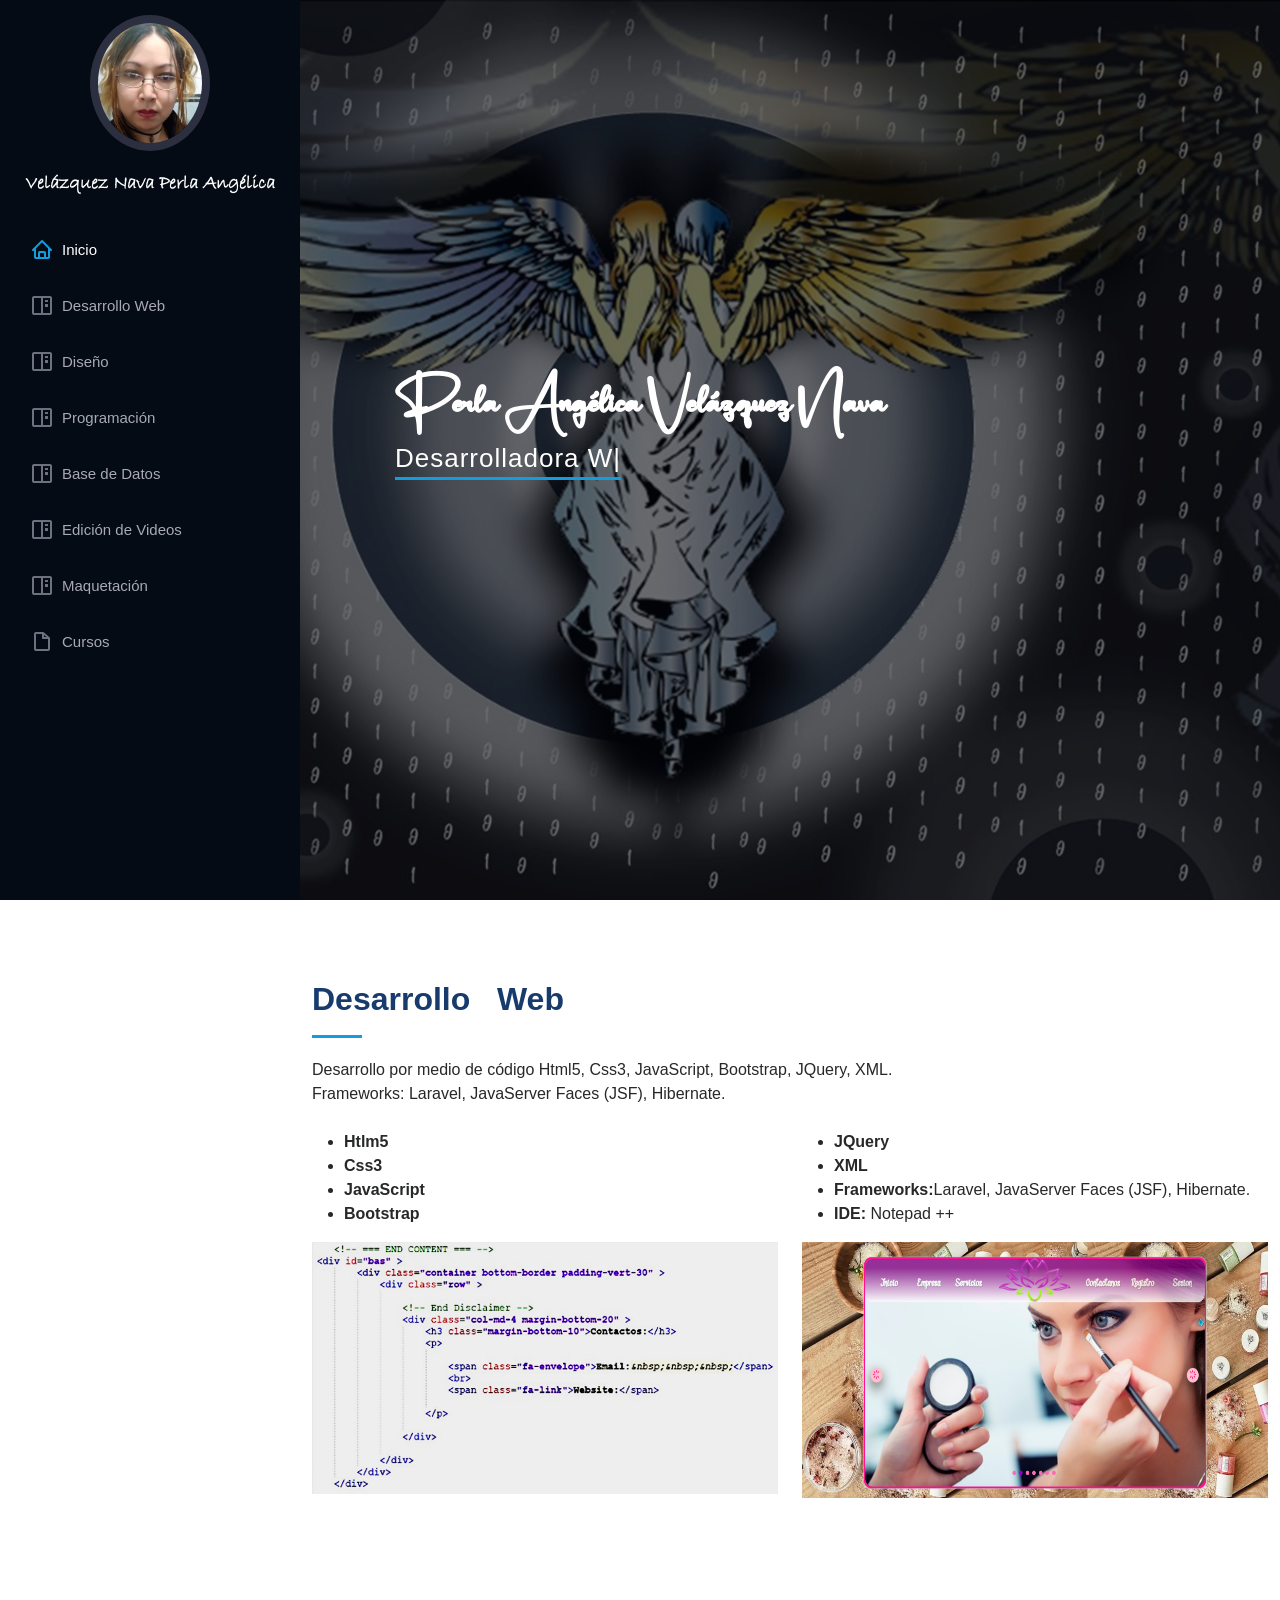
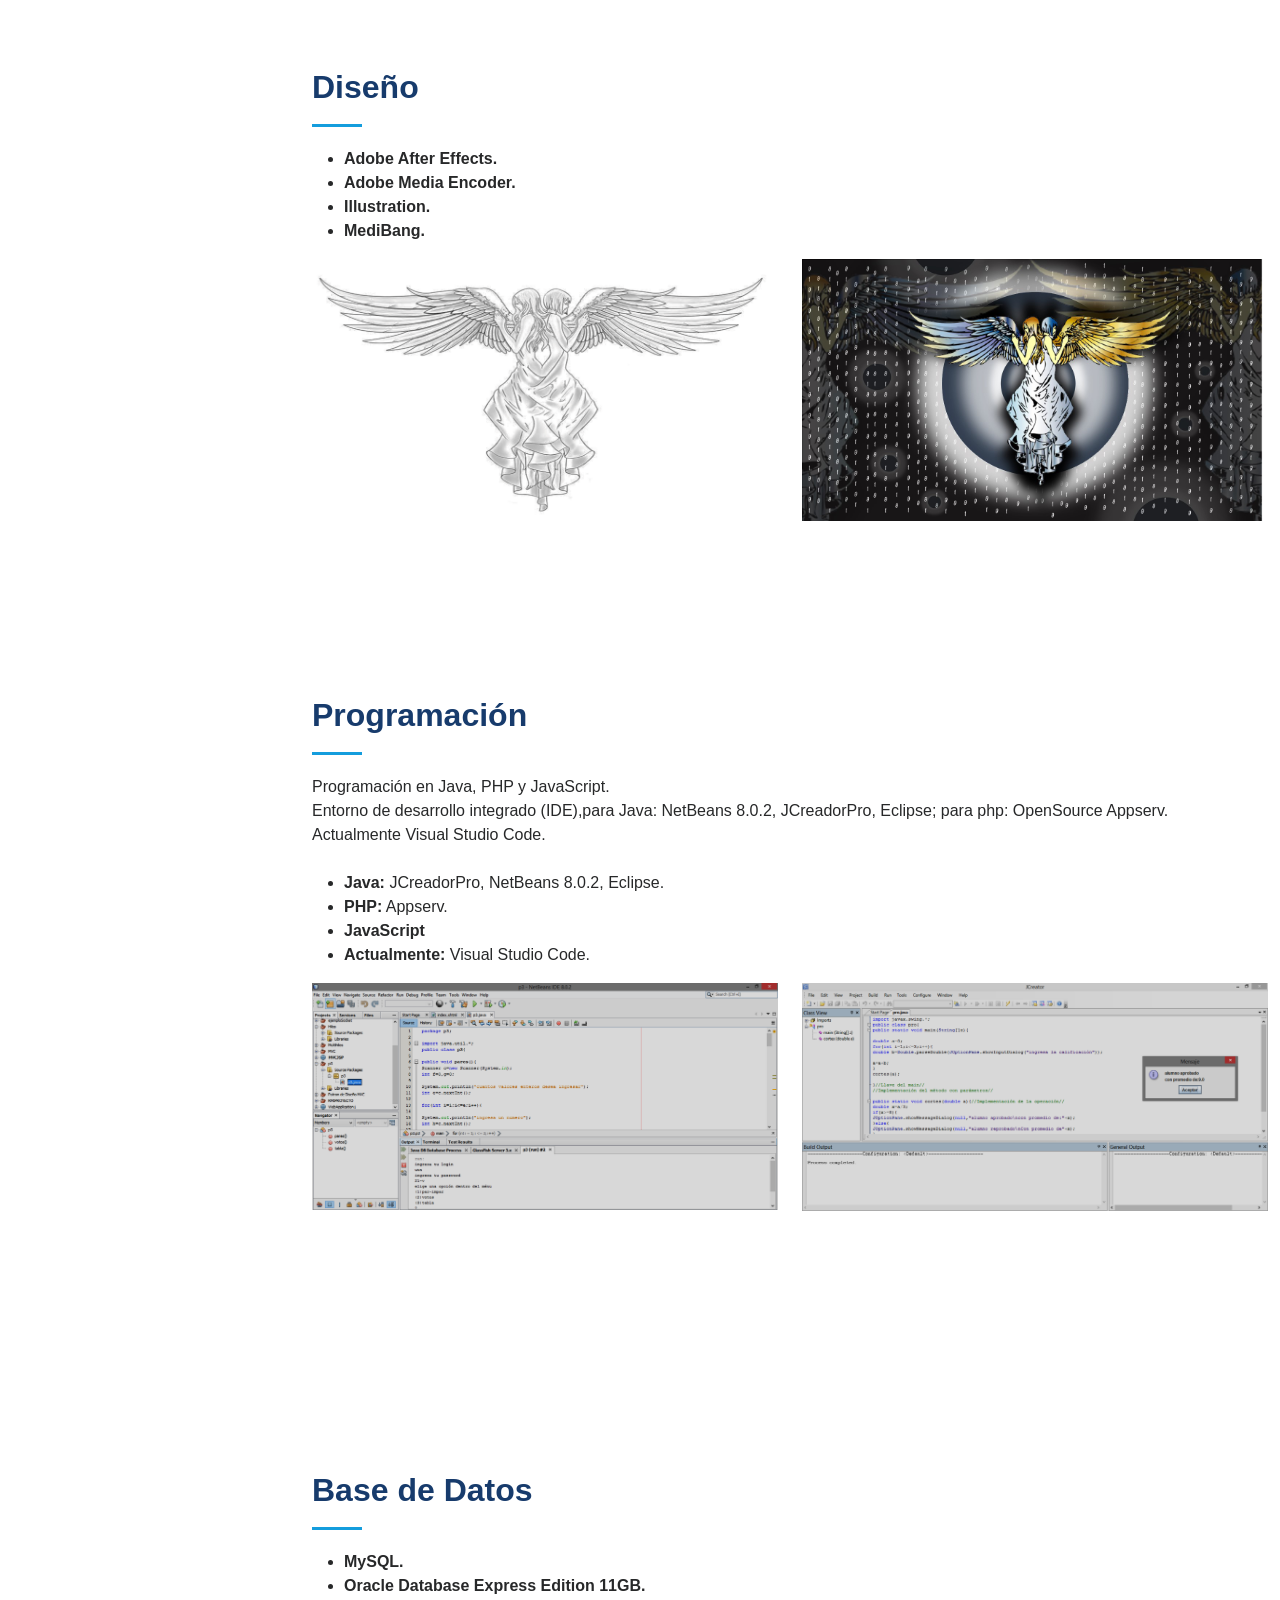
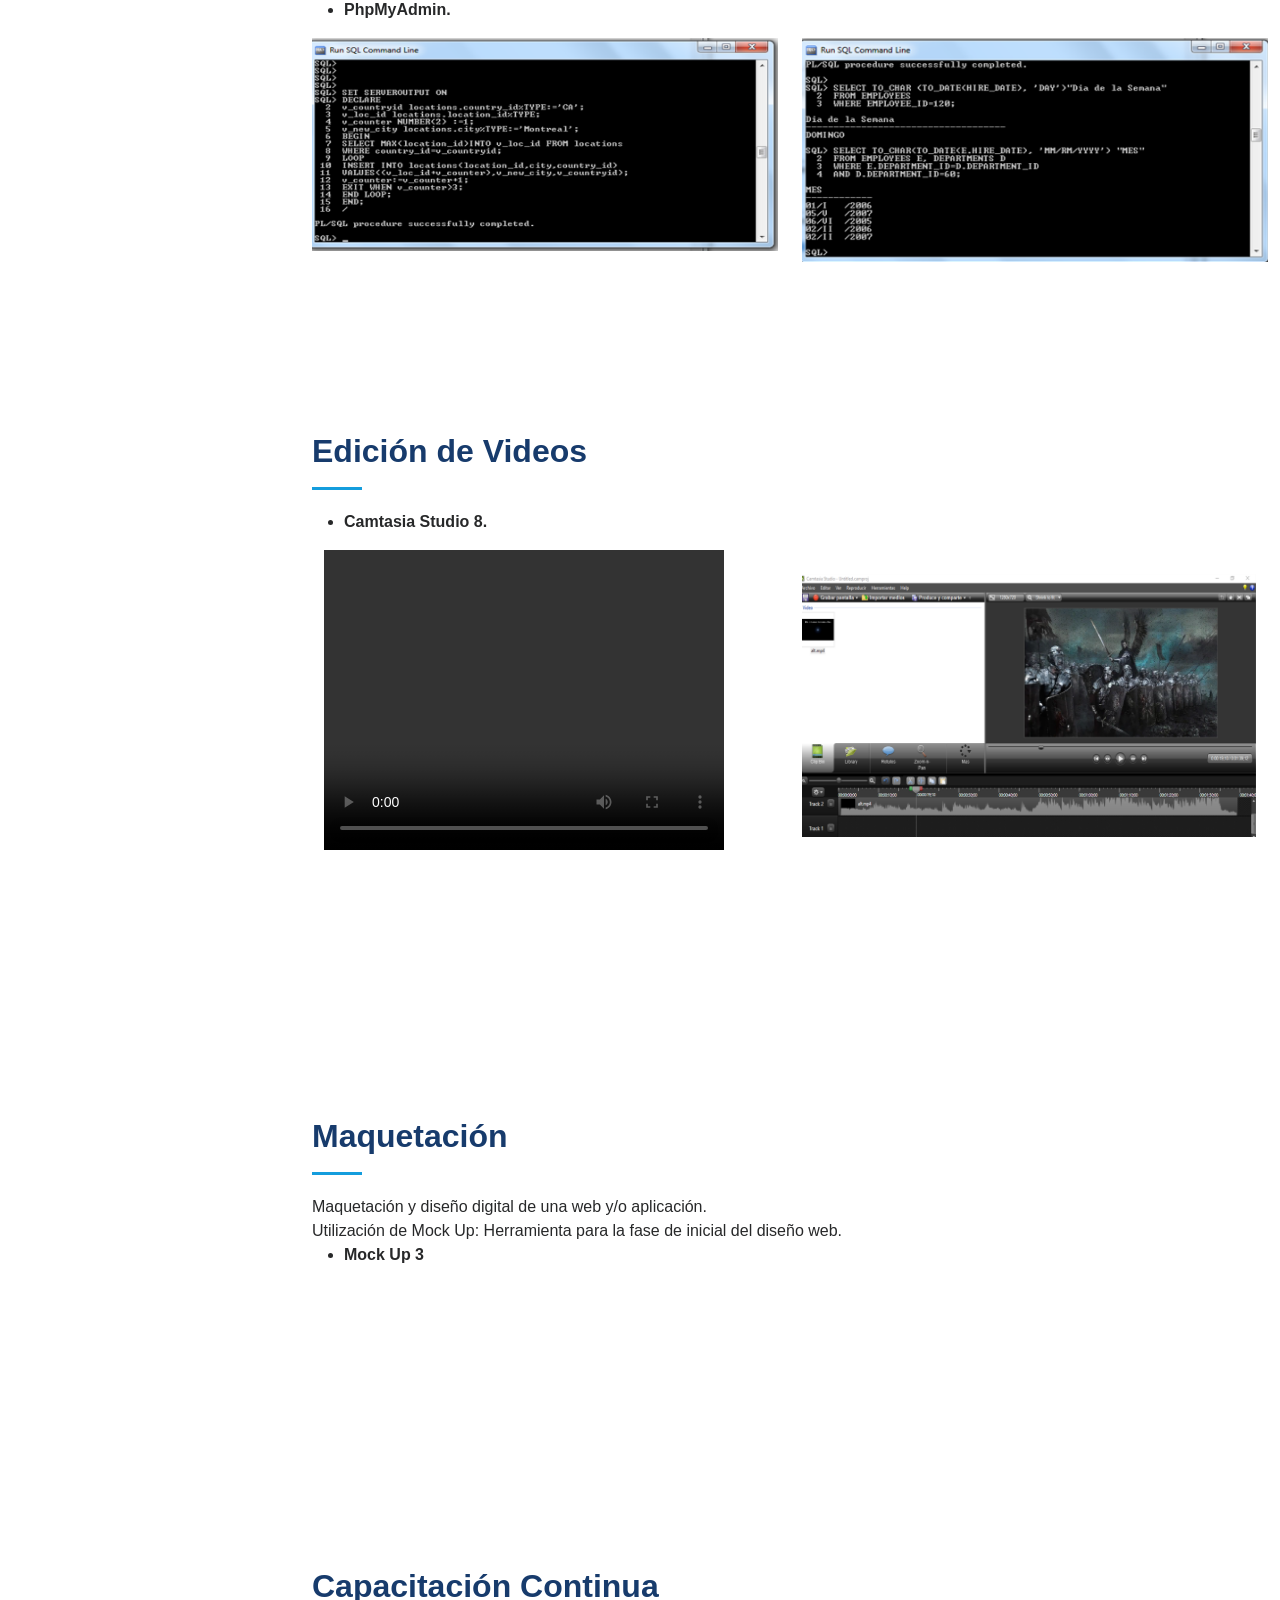
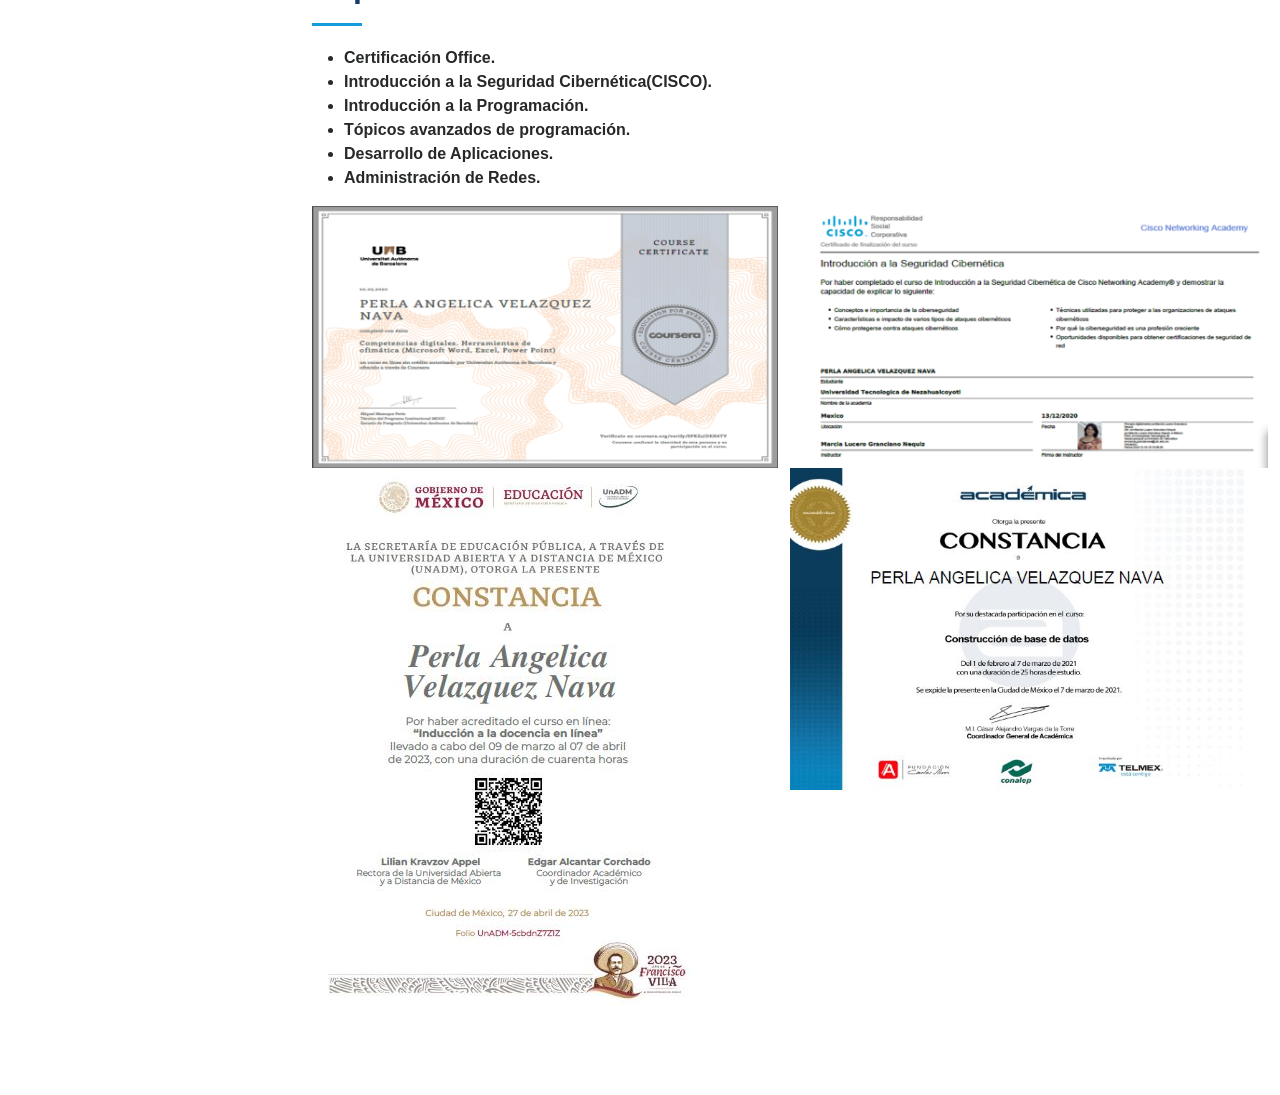
==== commit bbf33b26: "Update index.html Signed-off-by: xd <82372136+sofia-sofista@users.noreply.github.com>" ====
--- a/index.html
+++ b/index.html
@@ -72,7 +72,7 @@
     <div class="hero-container" data-aos="fade-in">
 	
       <h1 class="c1">Perla Angélica Velázquez Nava</h1>
-      <p><span class="typed" data-typed-items="Freelancer, Desarrolladora Web, Diseñadora, Programadora"></span></p>
+      <p><span class="typed" data-typed-items="Desarrolladora Web,Programadora,Diseñadora"></span></p>
 	  
     </div>
 	
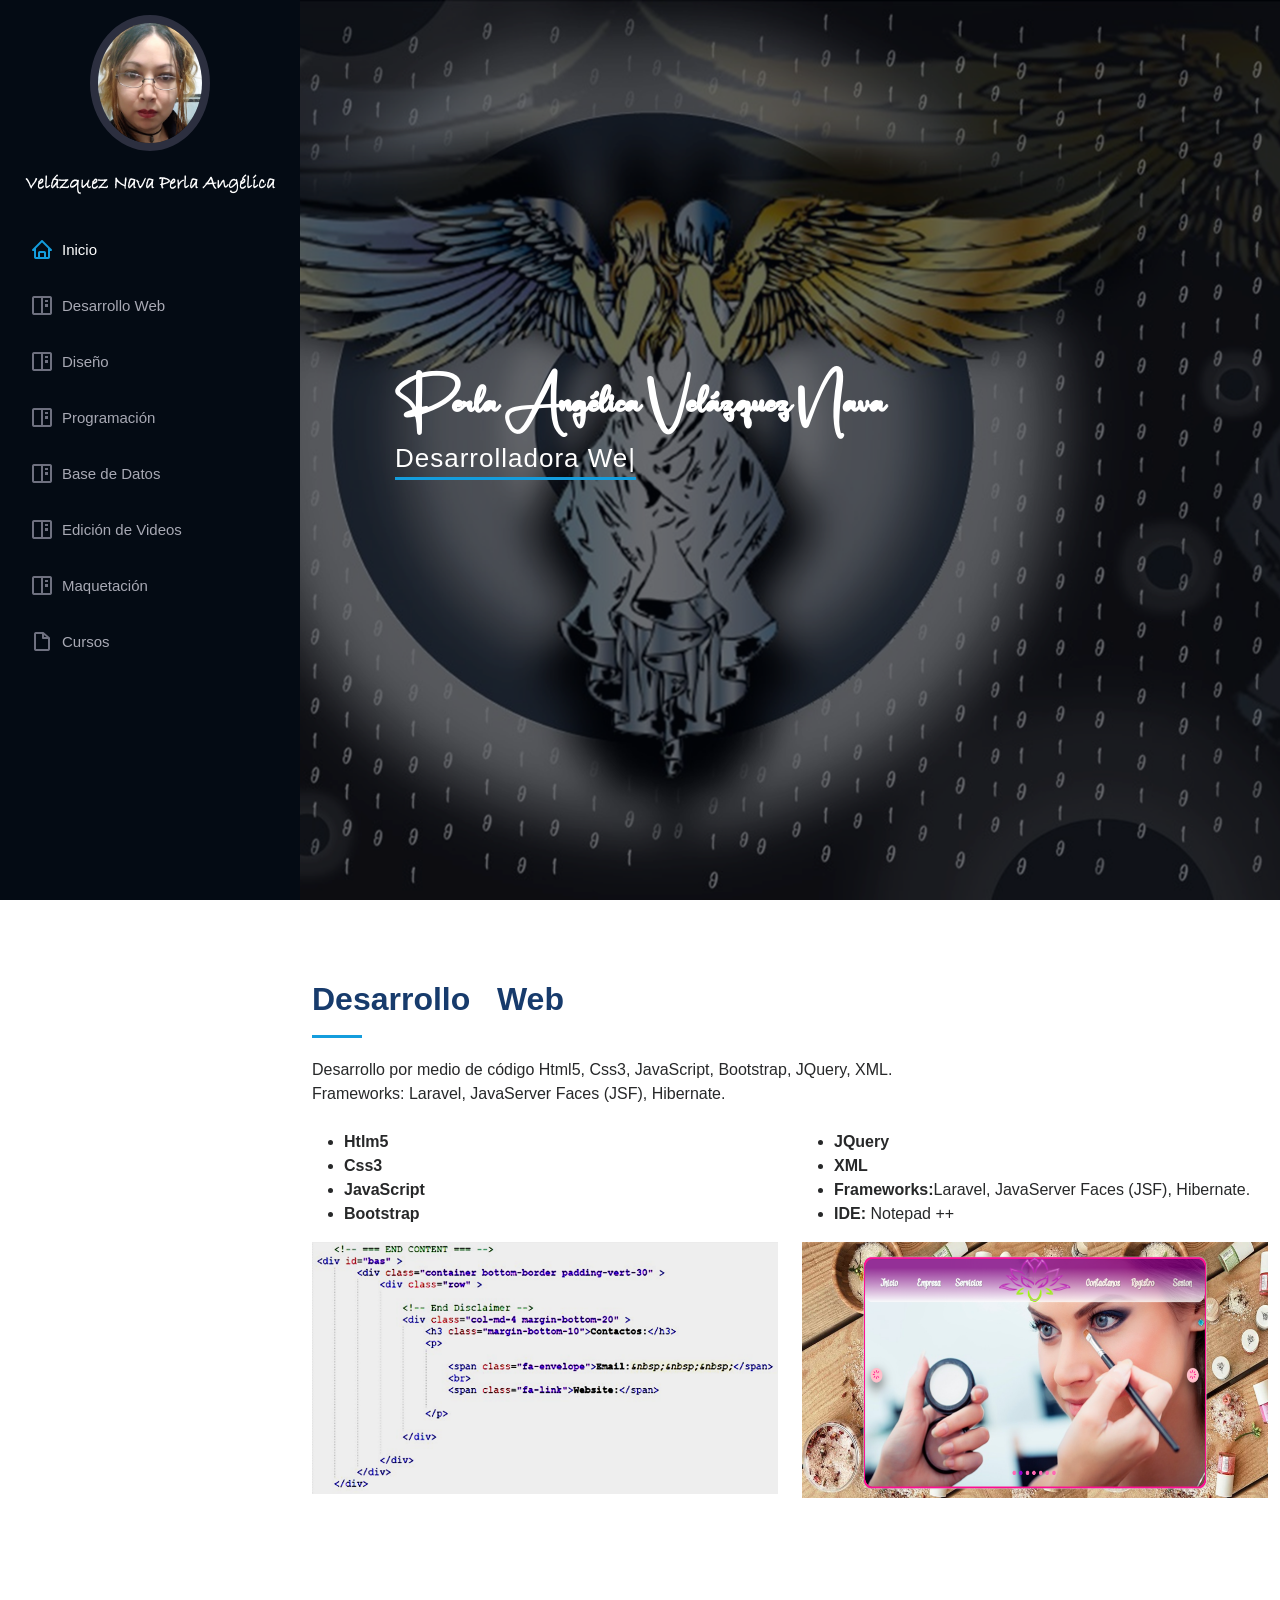
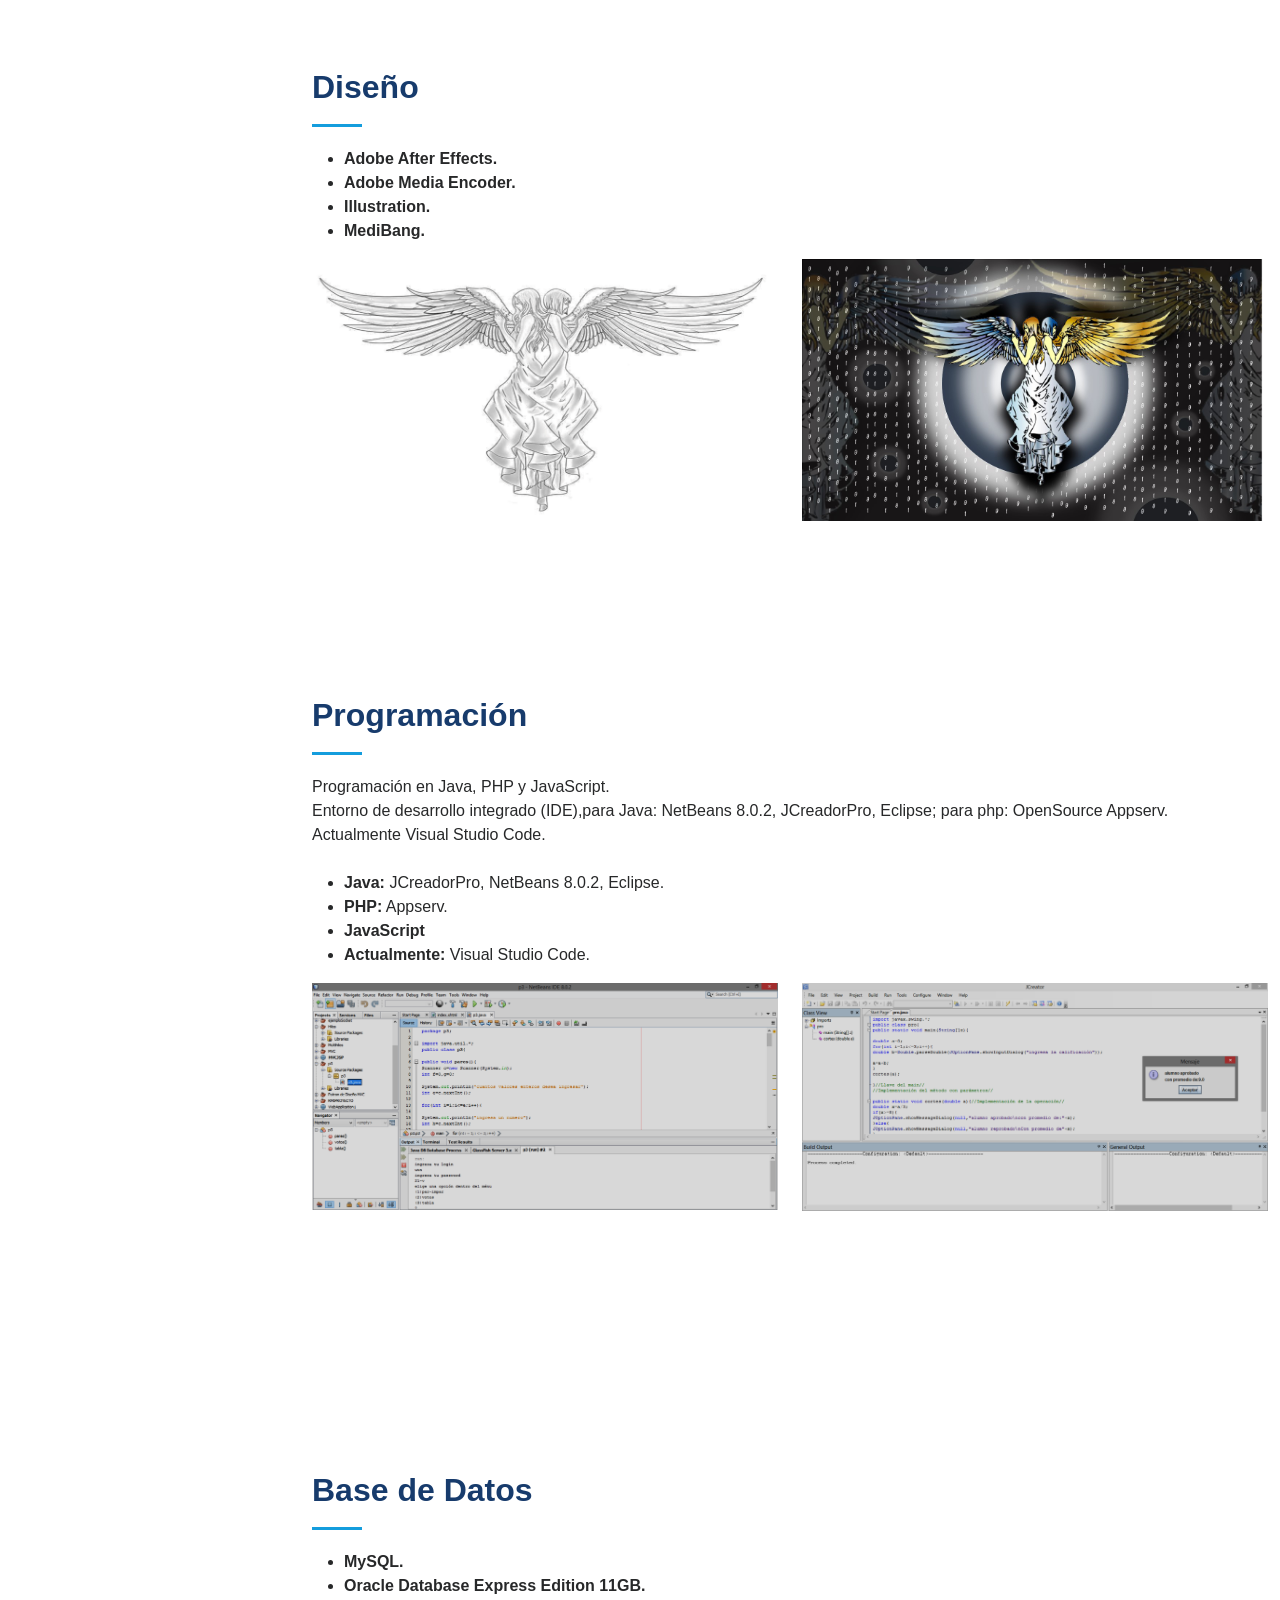
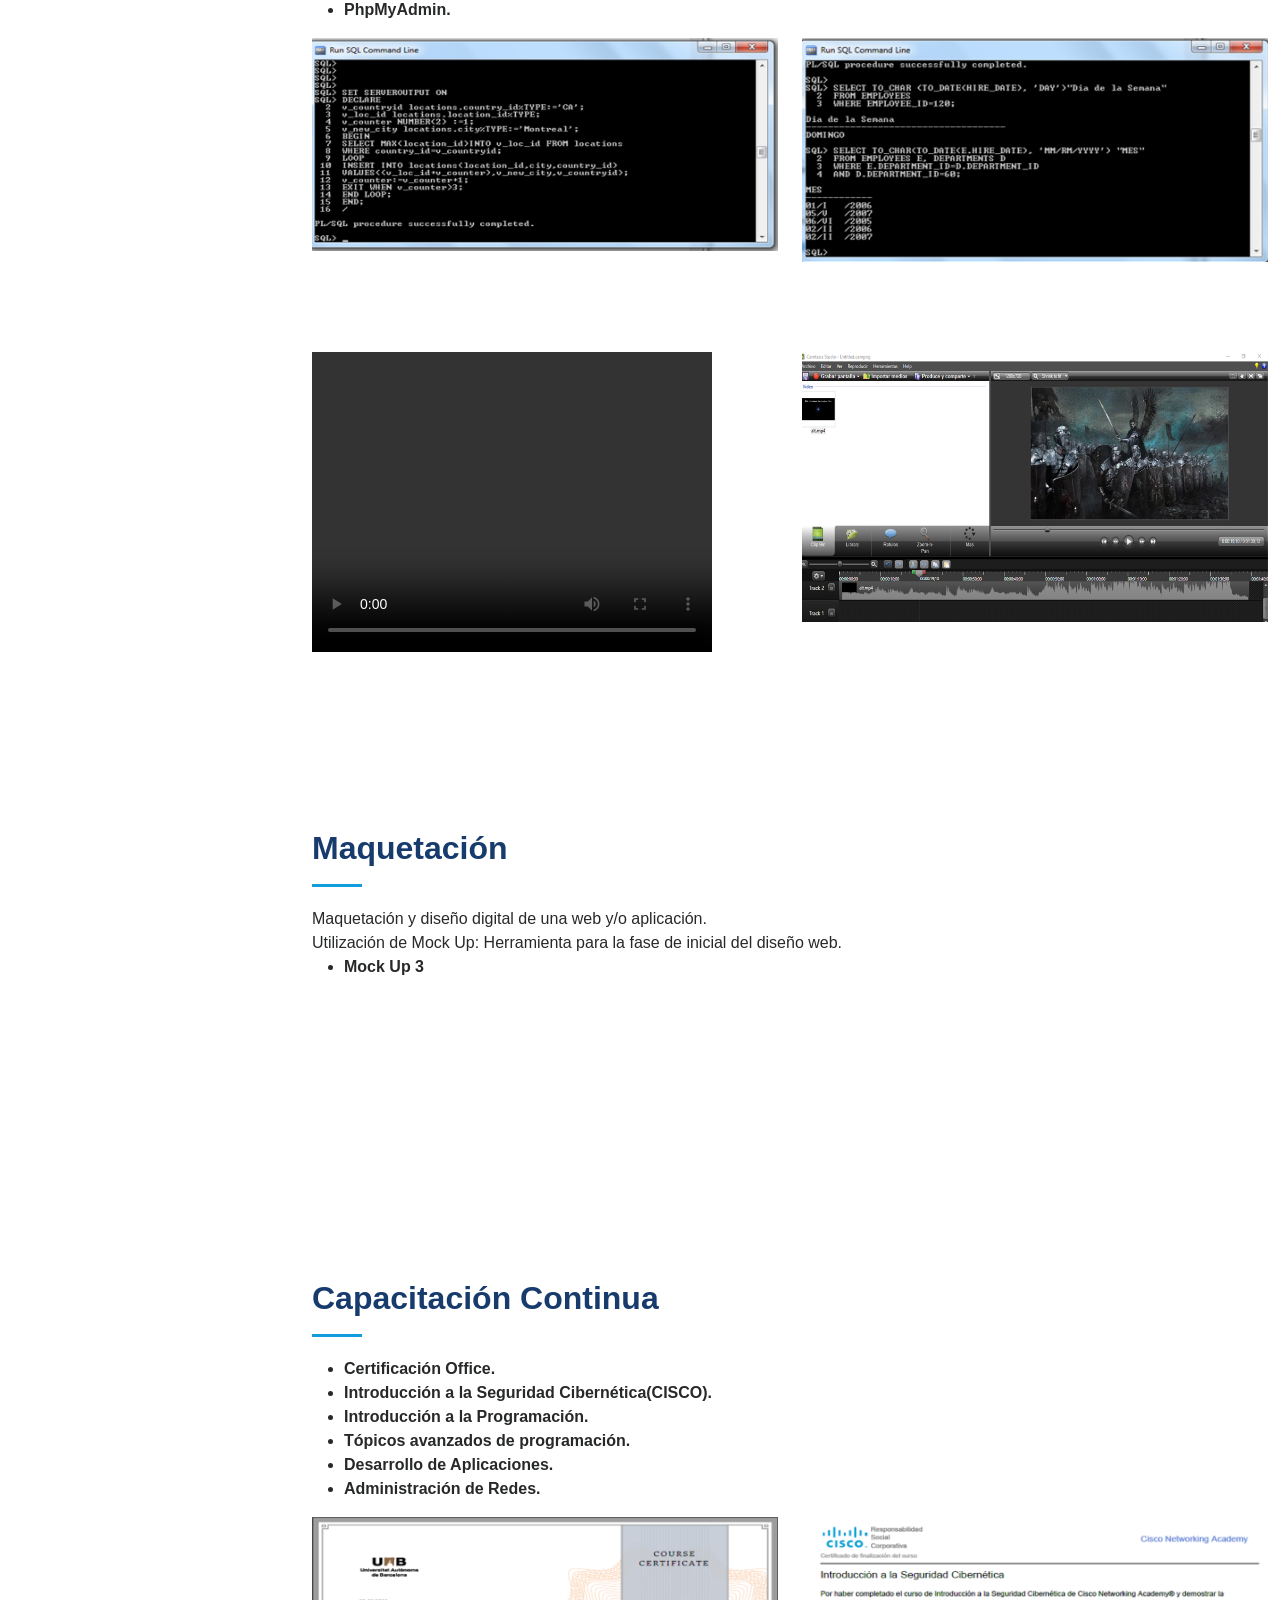
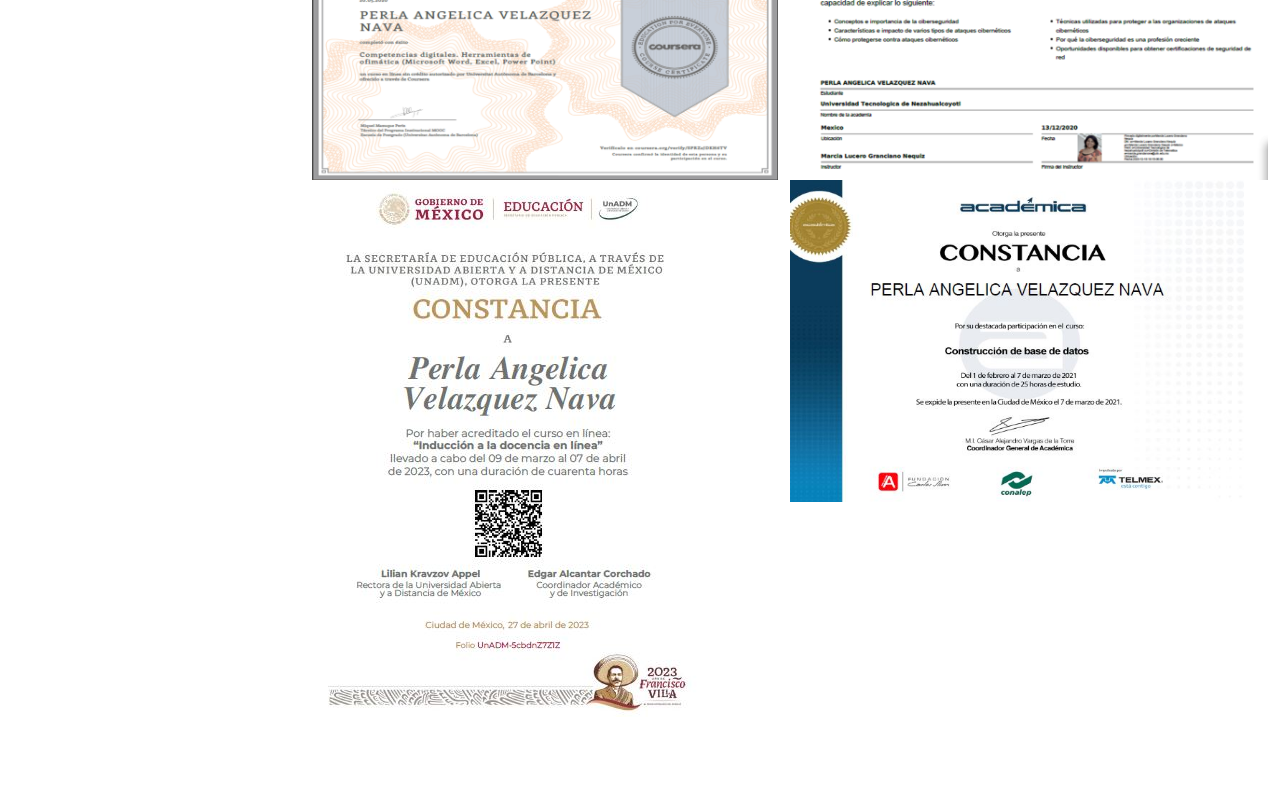
==== commit 04ce6e80: "Update index.html Signed-off-by: xd <82372136+sofia-sofista@users.noreply.github.com>" ====
--- a/index.html
+++ b/index.html
@@ -241,21 +241,8 @@
     </section><!-- End About Section -->
 
  <!-- ======= EDICIÓN ======= -->
-    <section id="edicion" class="tres">
-      <div class="container">
-
-   <div class="section-title">
-          <h2 class="cua">Edición de Videos</h2>        
-		<div class="row">
-              <div class="col-lg-6">
-                <ul>
-                  <li> <strong>Camtasia Studio 8.</strong> </li>
-                  		  
-                </ul>
-              </div>
-			 
-         </div>
-	<div class="container">
+   
+   <div class="container">
 
                <div class="row">
             
@@ -266,17 +253,14 @@
 							</video>
 						</div>
 					</div>
-           <div class="col-lg-6" data-aos="fade-right"><br>
-				<img src="assets/img/w14.png" class="img-fluid" alt="">			
-			</div>
-			</div>	    
-    </div>	 		 		 		 		    
-	</div>			
-       
-
-      </div>
-	  	  
-    </section><!-- End About Section -->
+					<div class="col-lg-6" data-aos="fade-right">
+						<img src="assets/img/w14.png" class="img-fluid" alt="">			
+					</div>
+			</div>
+			
+			
+    </div>	    
+	
 
 
 	
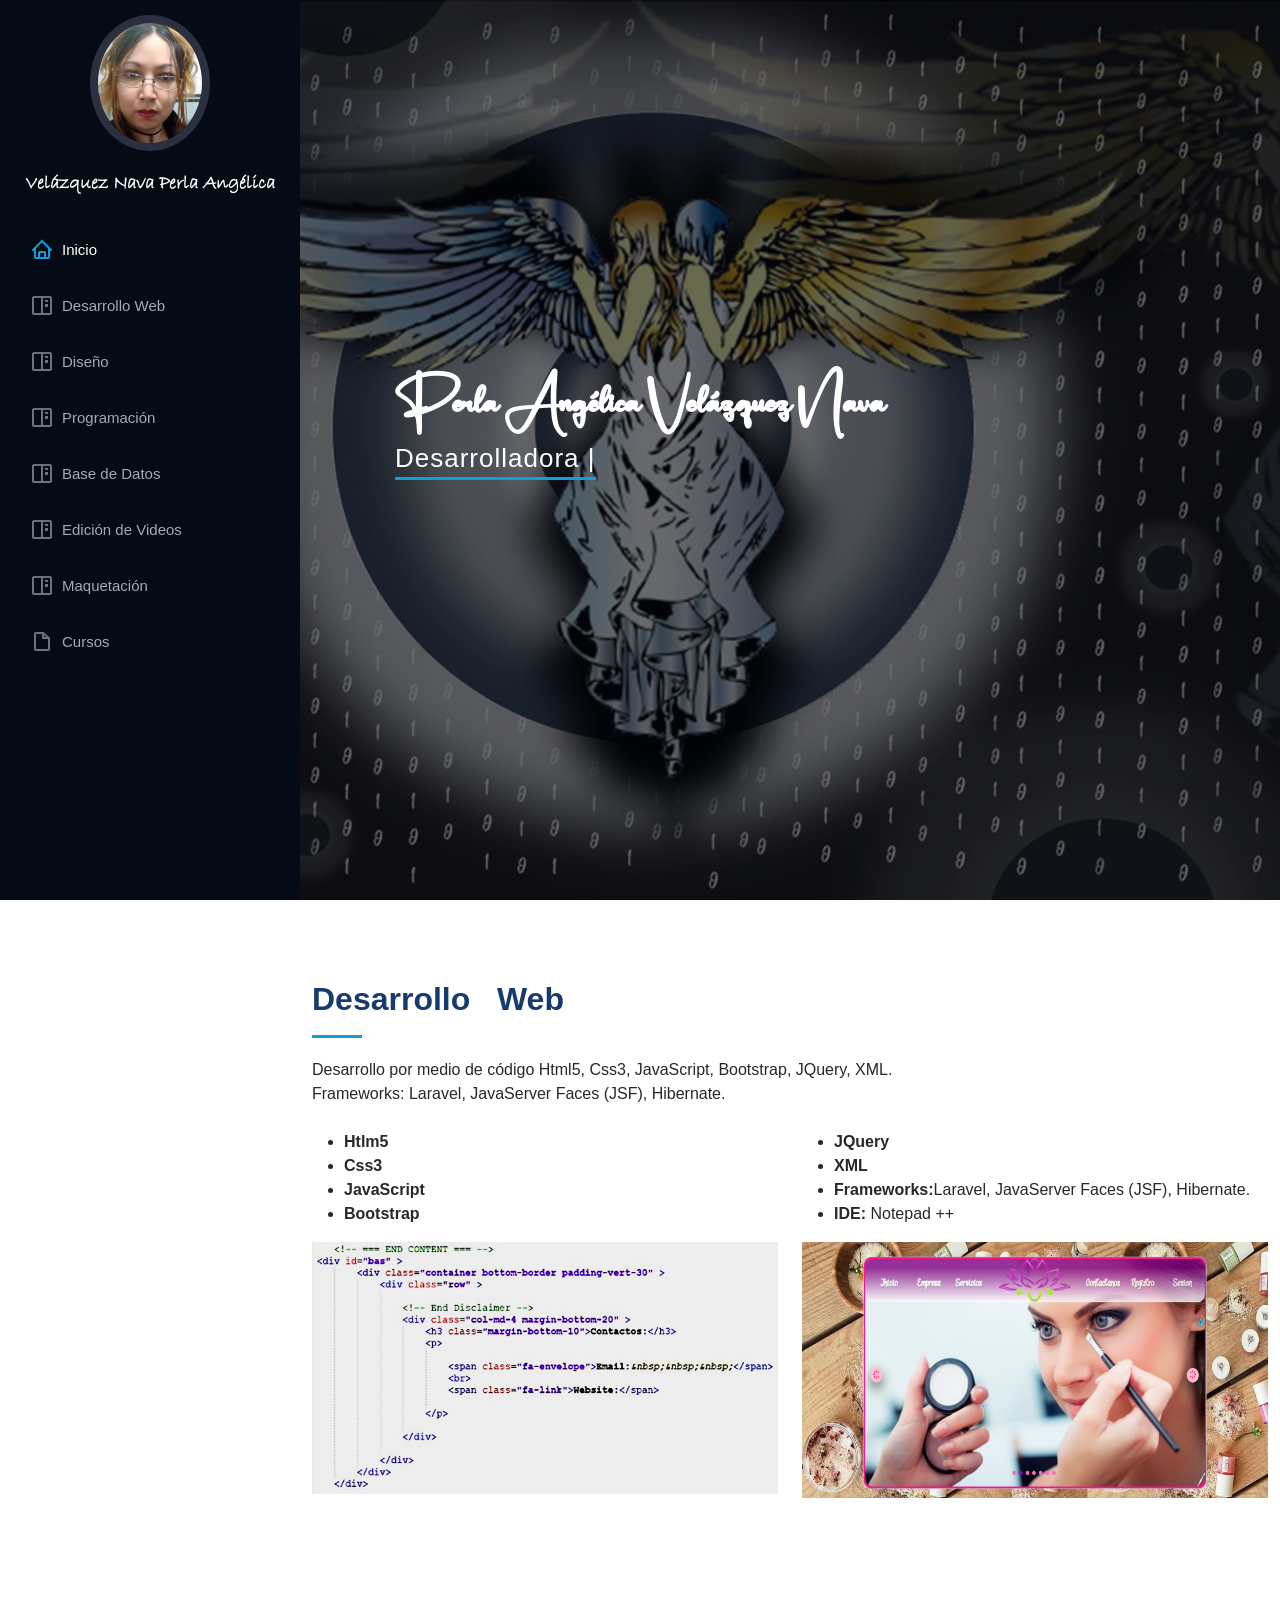
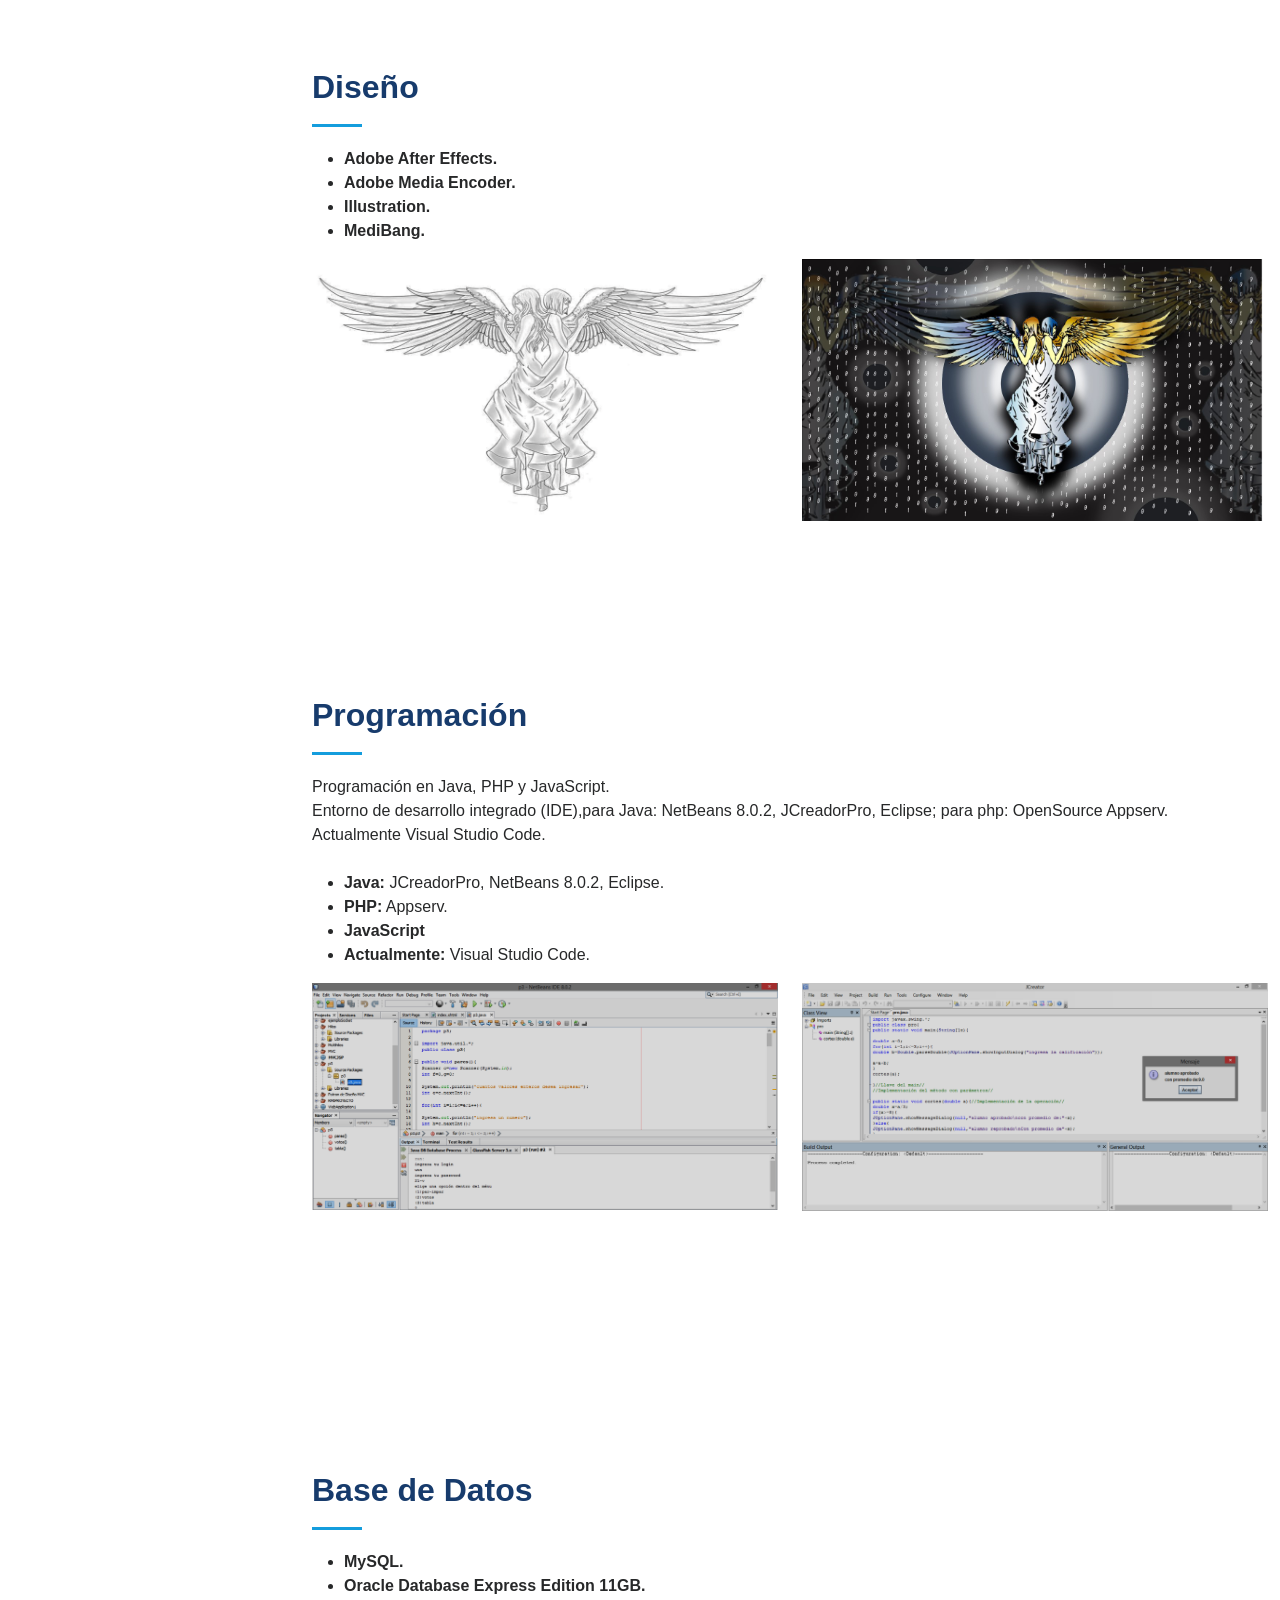
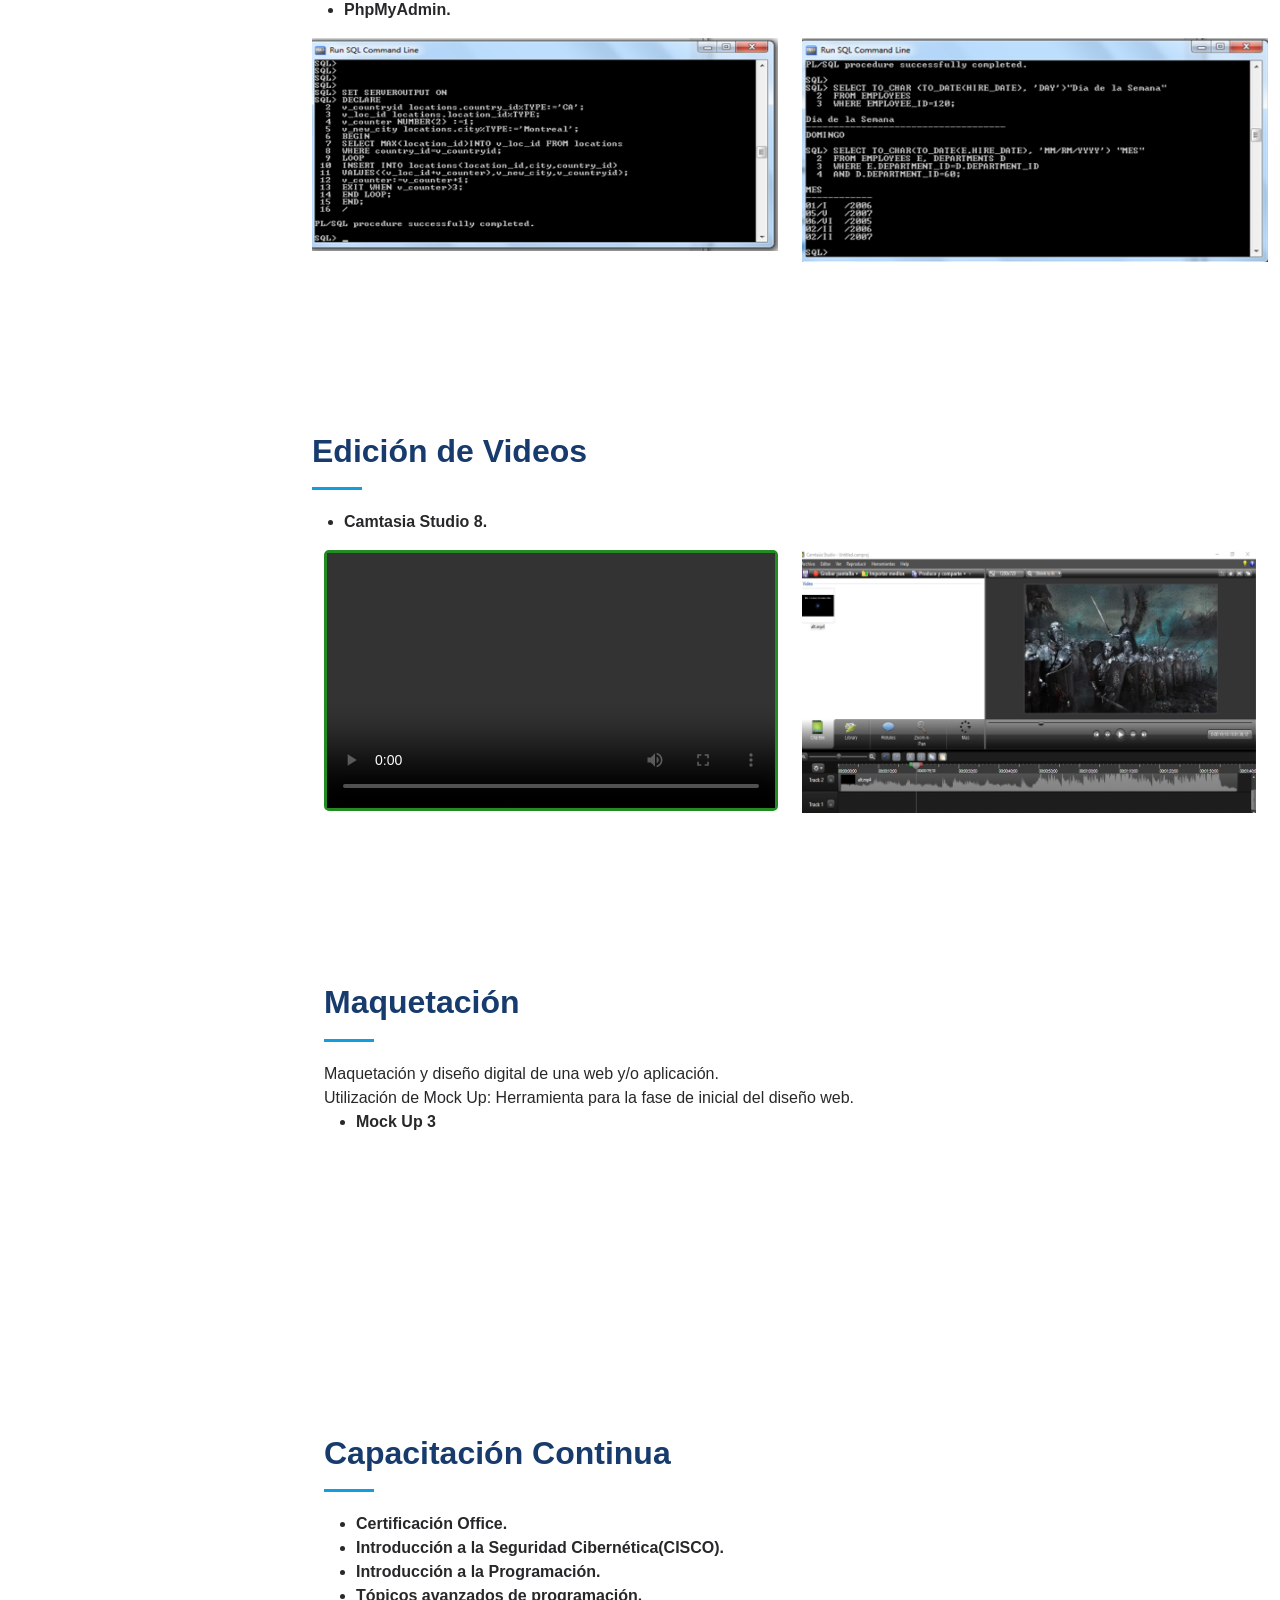
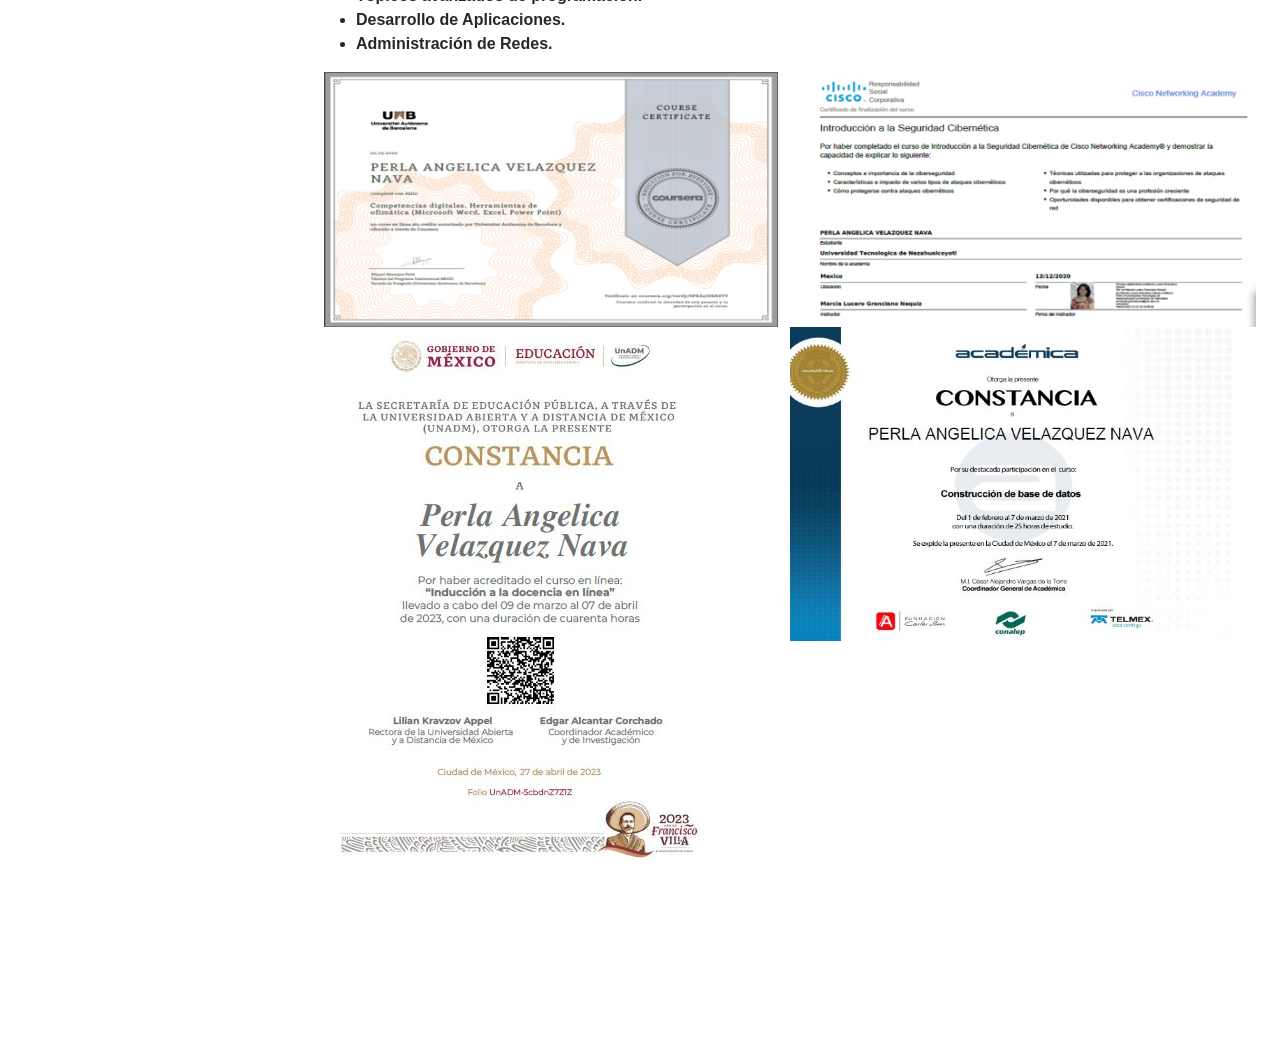
==== commit df7c63e4: "Update index.html Signed-off-by: xd <82372136+sofia-sofista@users.noreply.github.com>" ====
--- a/index.html
+++ b/index.html
@@ -241,8 +241,22 @@
     </section><!-- End About Section -->
 
  <!-- ======= EDICIÓN ======= -->
-   
-   <div class="container">
+    <section id="edicion" class="tres">
+      <div class="container">
+
+   <div class="section-title">
+          <h2 class="cua">Edición de Videos</h2>        
+		<div class="row">
+              <div class="col-lg-6">
+                <ul>
+                  <li> <strong>Camtasia Studio 8.</strong> </li>
+                  		  
+                </ul>
+              </div>
+			 
+         </div>
+		 
+	<div class="container">
 
                <div class="row">
             
@@ -259,7 +273,8 @@
 			</div>
 			
 			
-    </div>	    
+    </div>	
+  
 	
 
 
--- a/assets/css/style.css
+++ b/assets/css/style.css
@@ -55,6 +55,33 @@
 }
 
 
+.video-container{
+	border:3px solid;
+	border-radius:5px;
+	color:#228B22;
+	height:0px;
+	padding-bottom:56.25%;
+	position:relative;
+	background:#000000;
+
+
+}
+
+
+.video-container video{
+	position:absolute;
+	top:0px;
+	height:100%;
+	width:100%;
+	
+	 
+ }
+ 
+ .Minos{
+	
+width:100%;
+ }
+
 a:hover {
   color: #37b3ed;
   text-decoration: none;
@@ -1138,4 +1165,4 @@
     width: auto;
     padding-right: 20px 15px;
   }
-}+}
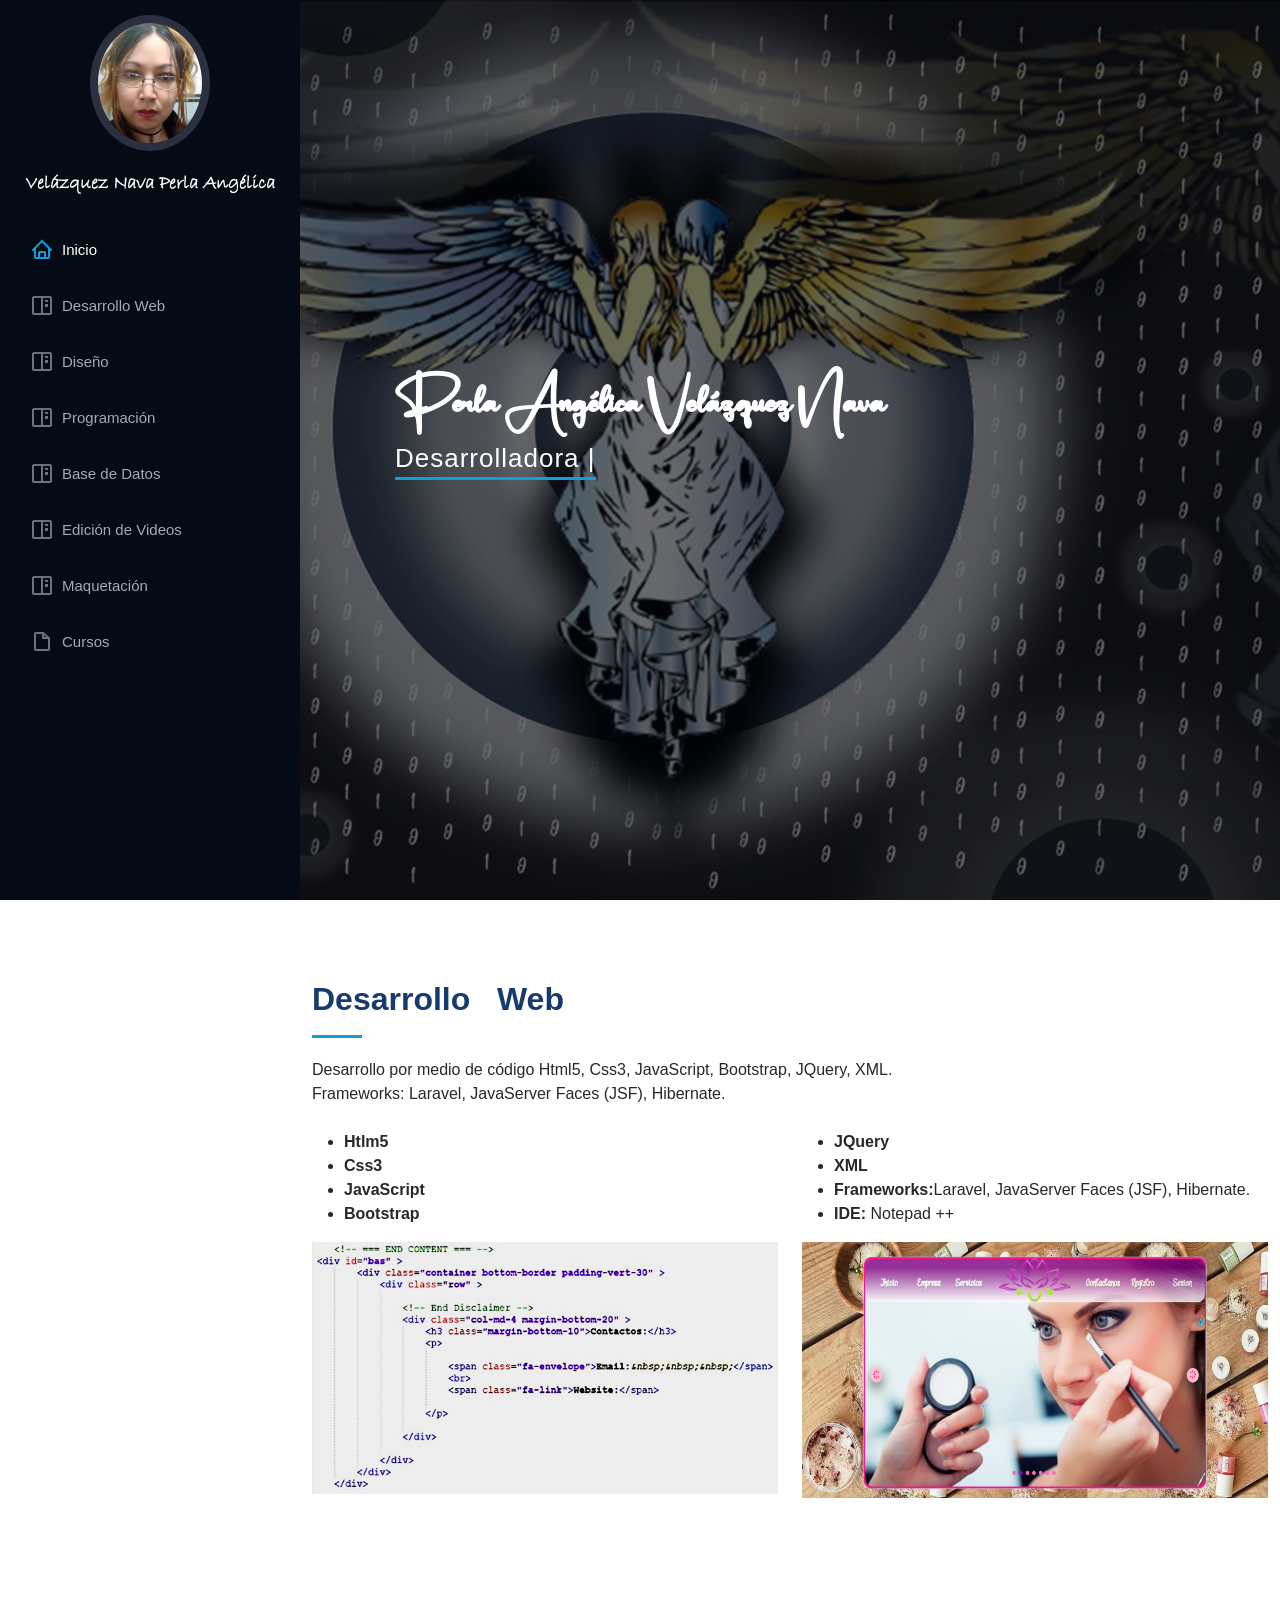
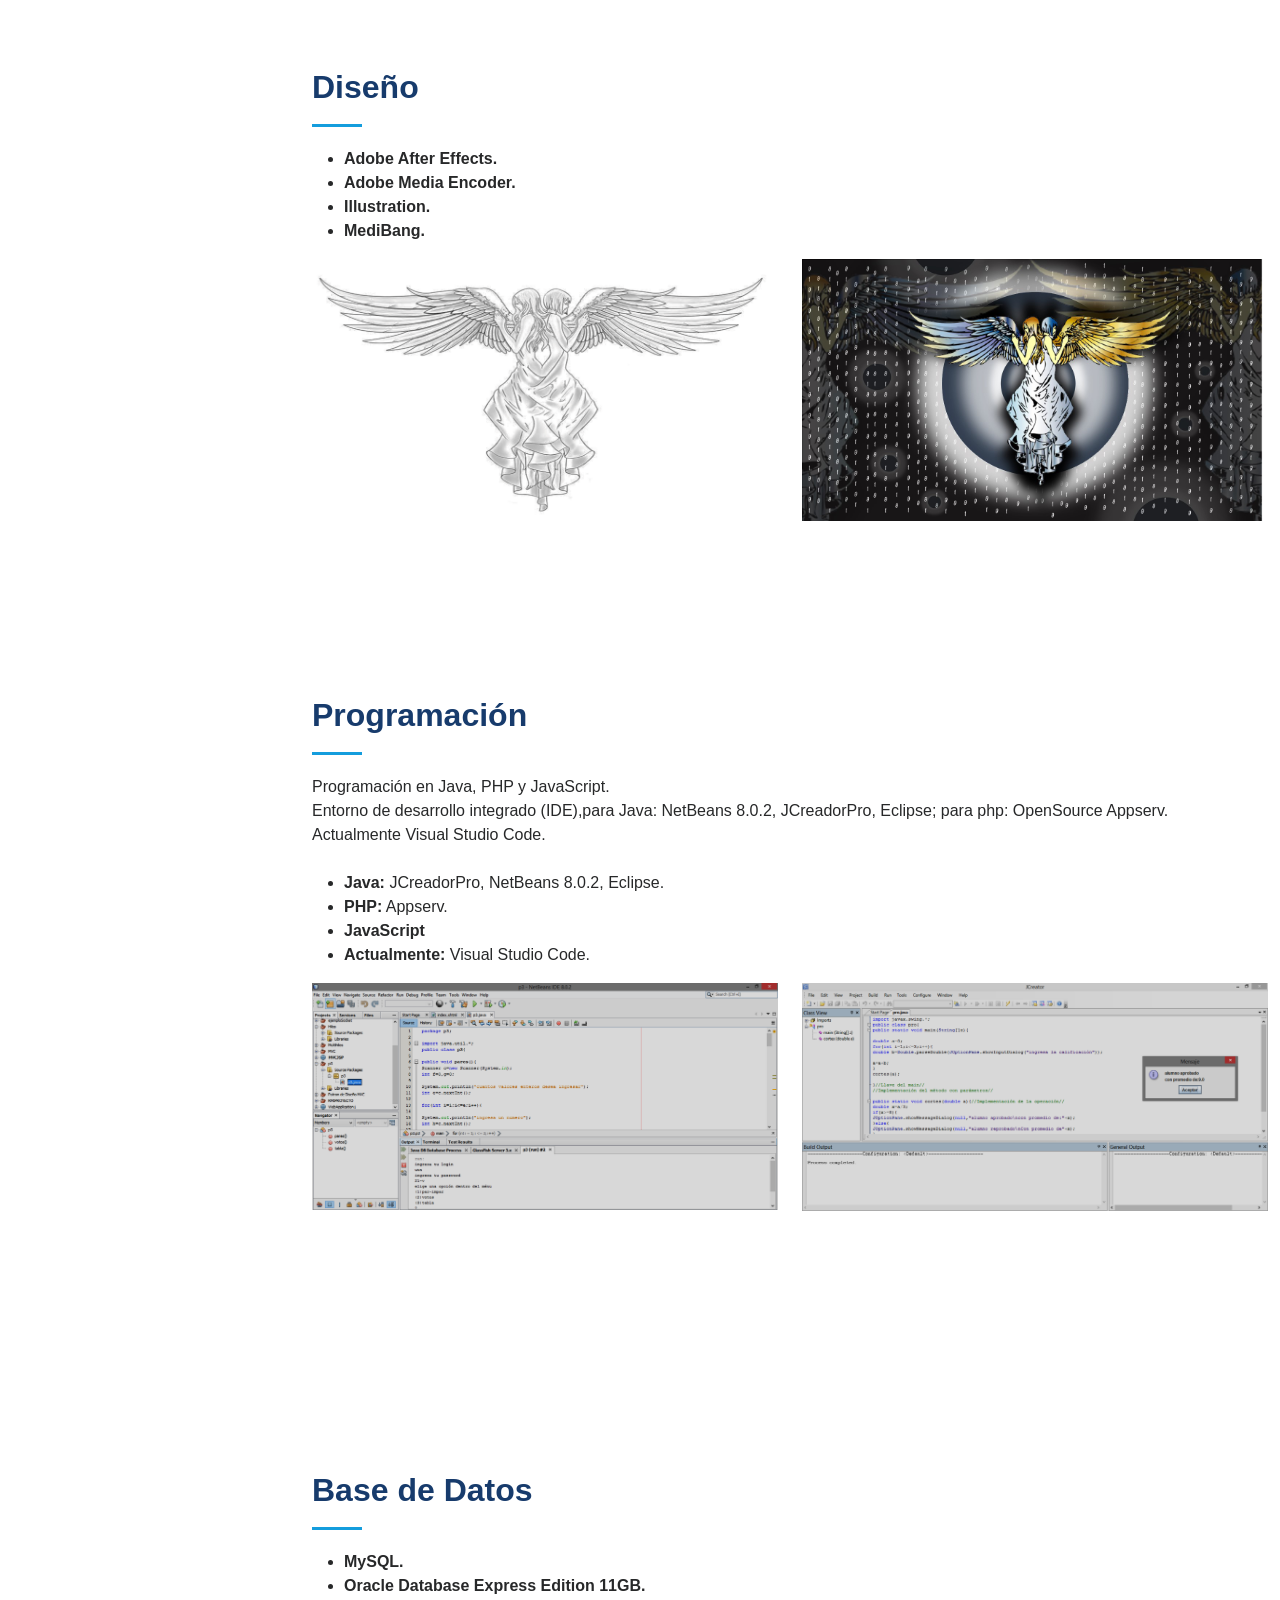
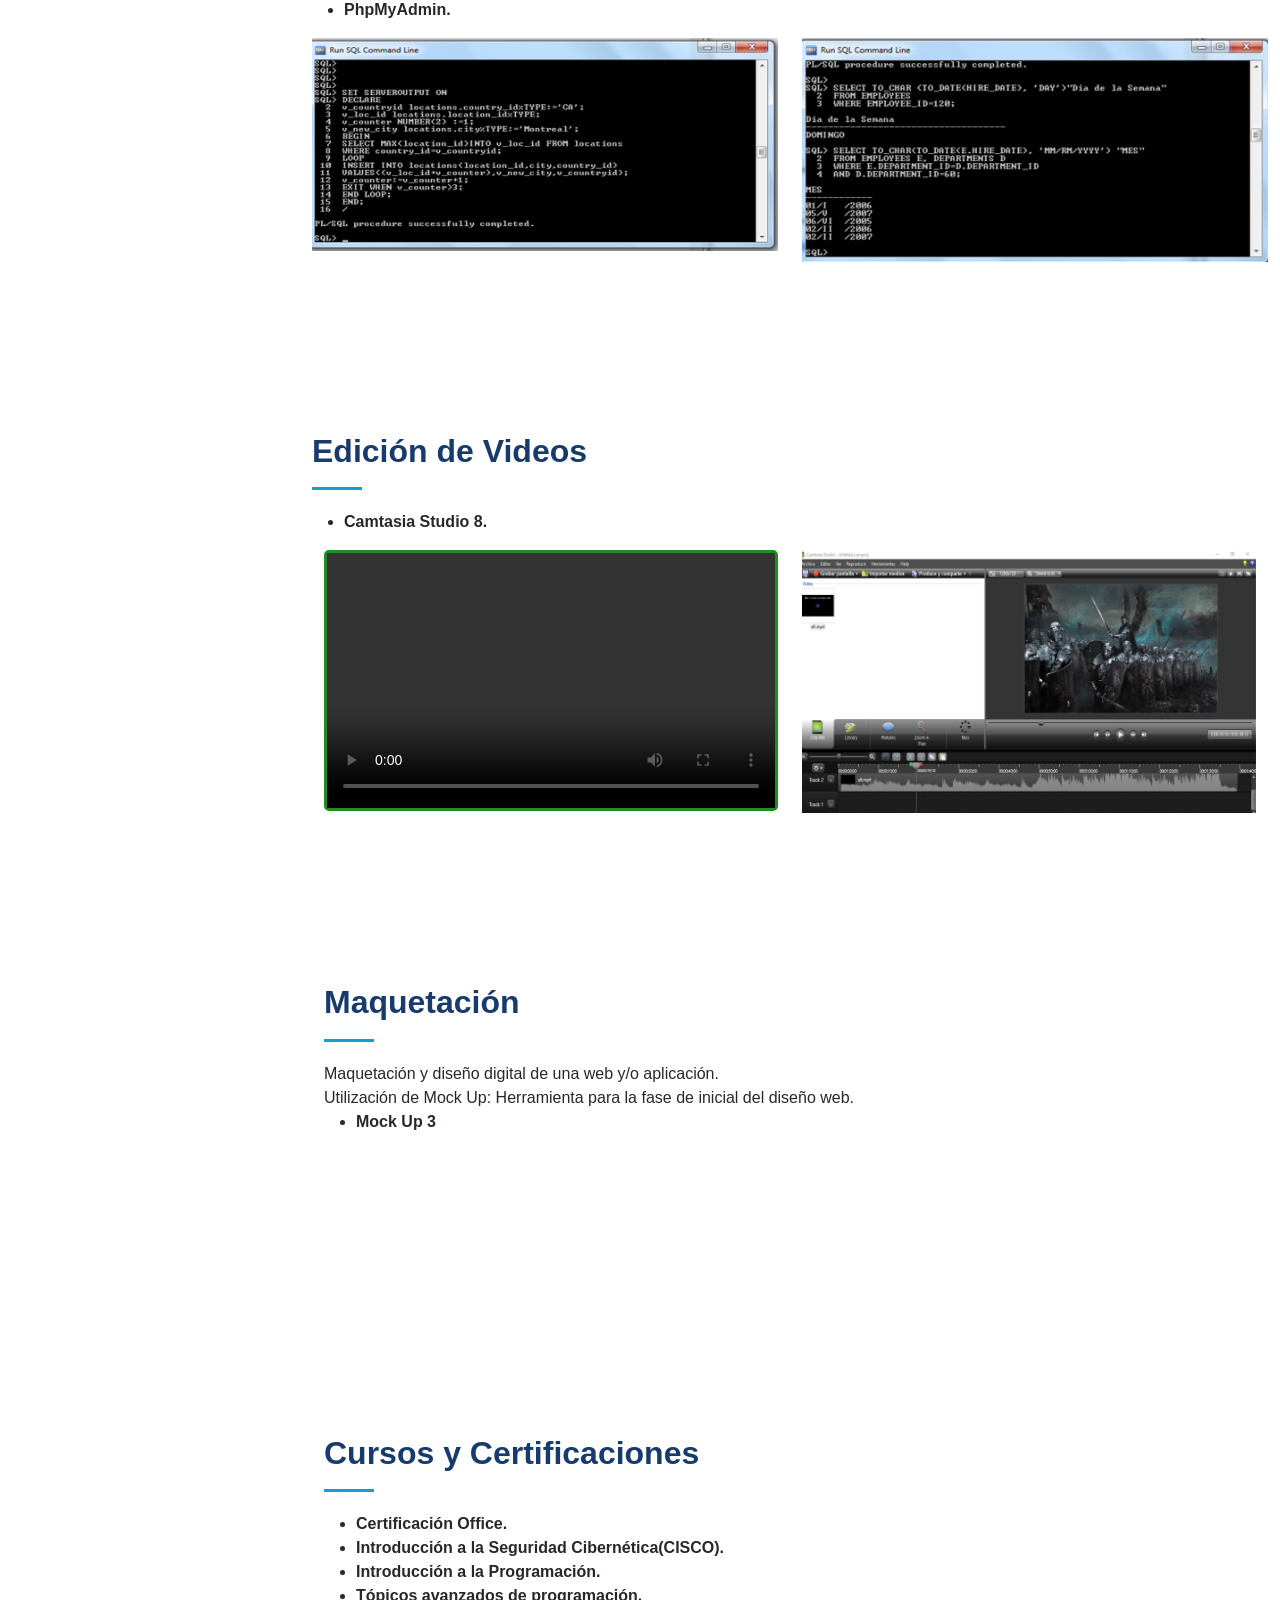
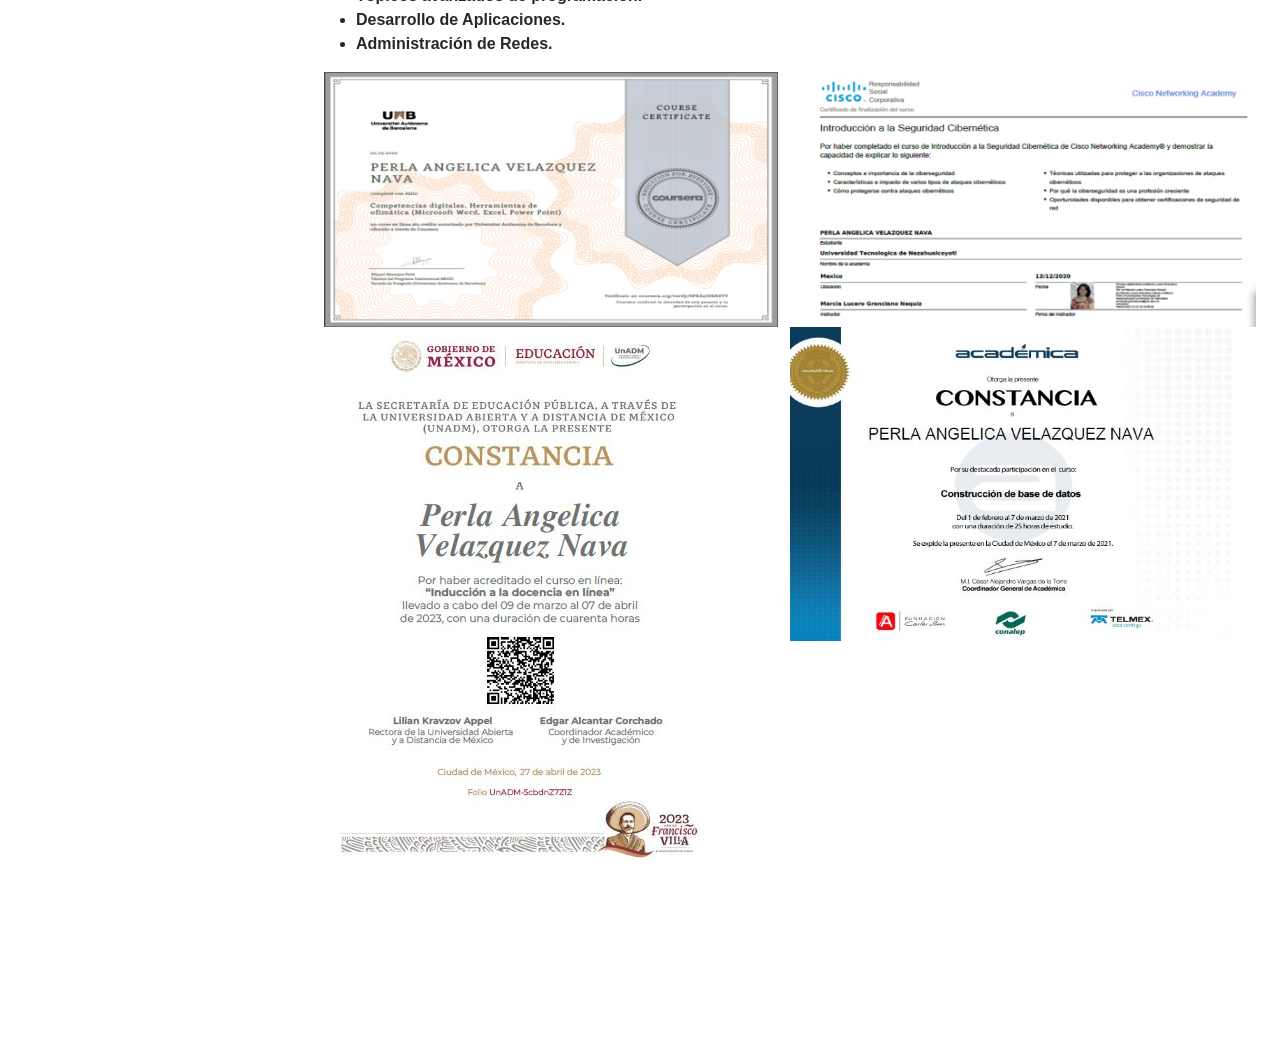
==== commit a40e9224: "Update index.html Signed-off-by: xd <82372136+sofia-sofista@users.noreply.github.com>" ====
--- a/index.html
+++ b/index.html
@@ -322,7 +322,7 @@
       <div class="container">
 
    <div class="section-title">
-          <h2 class="cua">Capacitación Continua</h2>
+          <h2 class="cua">Cursos y Certificaciones</h2>
 
 		<div class="row">
               <div class="col-lg-6">
